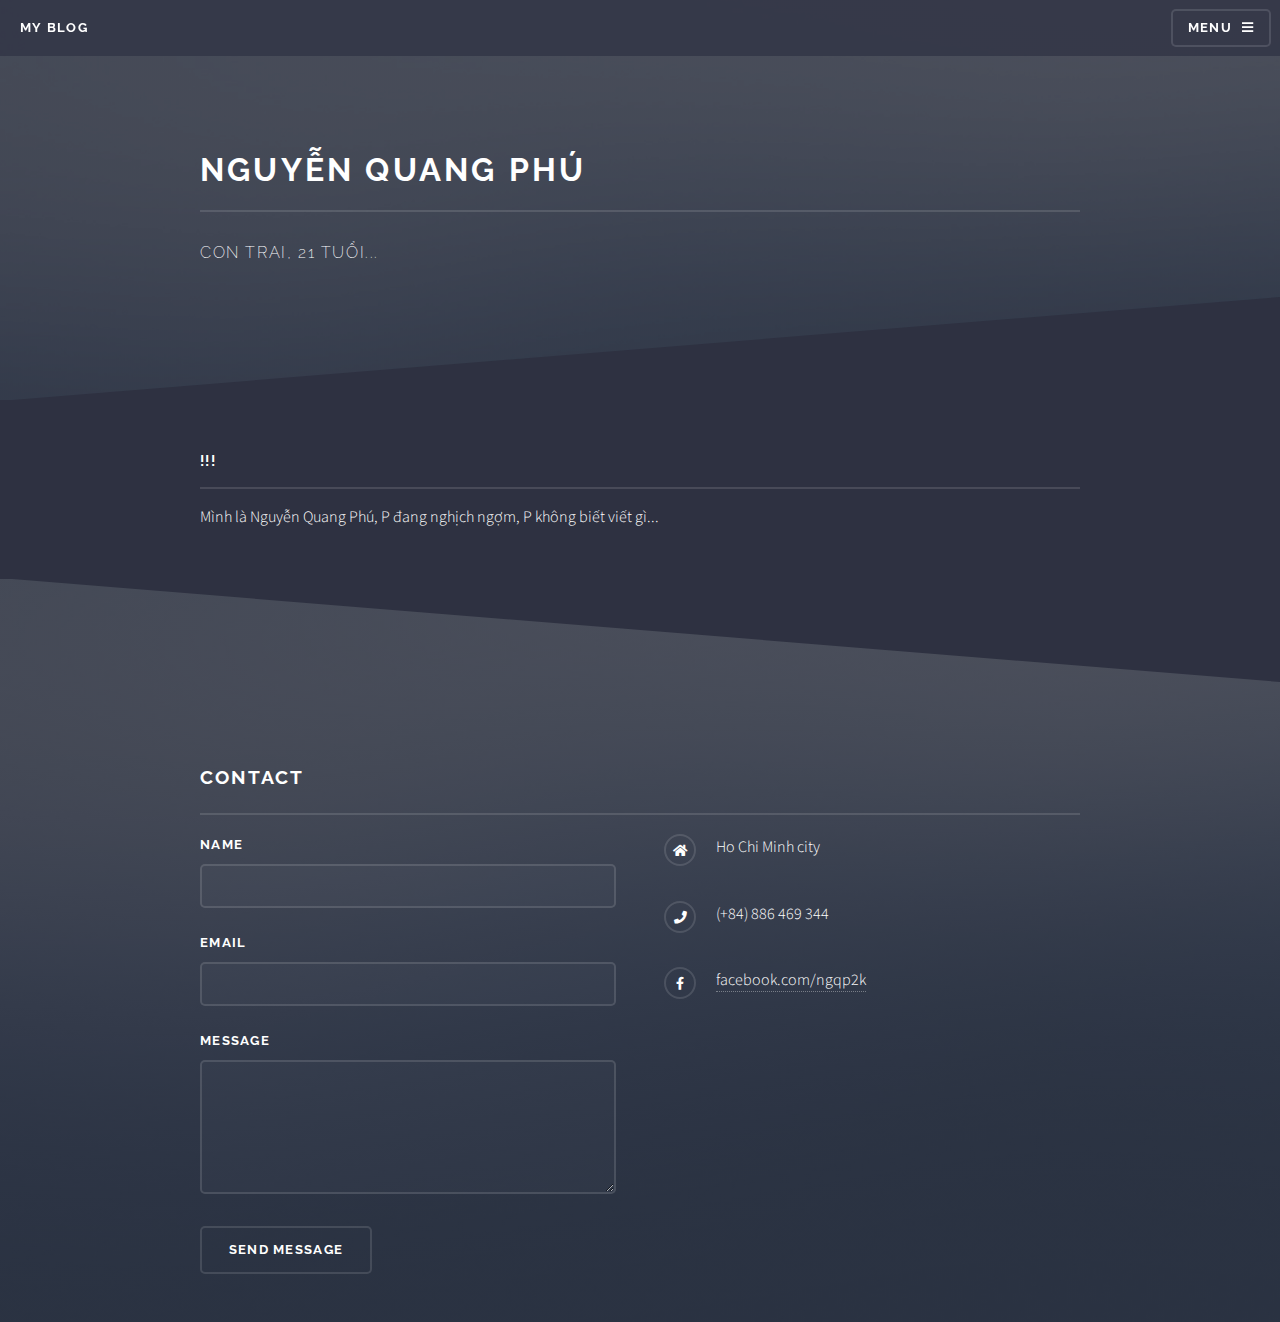
==== about.html @ a1d5896b "update 01" ====
<!DOCTYPE HTML>
<html>
	<head>
		<title>Infomation</title>
		<meta charset="utf-8" />
		<meta name="viewport" content="width=device-width, initial-scale=1, user-scalable=no" />
		<link rel="stylesheet" href="assets/css/main.css" />
		<noscript><link rel="stylesheet" href="assets/css/noscript.css" /></noscript>
	</head>
	<body class="is-preload">

		<!-- Page Wrapper -->
			<div id="page-wrapper">

				<!-- Header -->
					<header id="header">
						<h1><a href="index.html">My Blog</a></h1>
						<nav>
							<a href="#menu">Menu</a>
						</nav>
					</header>

				<!-- Menu -->
					<nav id="menu">
						<div class="inner">
							<h2>Menu</h2>
							<ul class="links">
								<li><a href="index.html">Home</a></li>
								<li><a href="about.html">About Me</a></li>
							</ul>
							<a href="#" class="close">Close</a>
						</div>
					</nav>

				<!-- Wrapper -->
					<section id="wrapper">
						<header>
							<div class="inner">
								<h2>Nguyễn Quang Phú</h2>
								<p>Con trai, 21 tuổi...</p>
							</div>
						</header>

						<!-- Content -->
							<div class="wrapper">
								<div class="inner">

									<h3 class="major">!!!</h3>
									<p>Mình là Nguyễn Quang Phú, P đang nghịch ngợm, P không biết viết gì...</p>

									<!-- <p>Vestibulum ultrices risus velit, sit amet blandit massa auctor sit amet. Sed eu lectus sem. Phasellus in odio at ipsum porttitor mollis id vel diam. Praesent sit amet posuere risus, eu faucibus lectus. Vivamus ex ligula, tempus pulvinar ipsum in, auctor porta quam. Proin nec commodo, vel scelerisque nisi scelerisque. Suspendisse id quam vel tortor tincidunt suscipit. Nullam auctor orci eu dolor consectetur, interdum ullamcorper ante tincidunt. Mauris felis nec felis elementum varius.</p>

									<h3 class="major">Vitae phasellus</h3>
									<p>Cras mattis ante fermentum, malesuada neque vitae, eleifend erat. Phasellus non pulvinar erat. Fusce tincidunt, nisl eget mattis egestas, purus ipsum consequat orci, sit amet lobortis lorem lacus in tellus. Sed ac elementum arcu. Quisque placerat auctor laoreet.</p> -->

									<!-- <section class="features">
										<article>
											<a href="#" class="image"><img src="images/pic04.jpg" alt="" /></a>
											<h3 class="major">Sed feugiat lorem</h3>
											<p>Lorem ipsum dolor sit amet, consectetur adipiscing vehicula id nulla dignissim dapibus ultrices.</p>
											<a href="#" class="special">Learn more</a>
										</article>
										<article>
											<a href="#" class="image"><img src="images/pic05.jpg" alt="" /></a>
											<h3 class="major">Nisl placerat</h3>
											<p>Lorem ipsum dolor sit amet, consectetur adipiscing vehicula id nulla dignissim dapibus ultrices.</p>
											<a href="#" class="special">Learn more</a>
										</article>
									</section> -->

								</div>
							</div>

					</section>

				<!-- Footer -->
					<section id="footer">
						<div class="inner">
							<h2 class="major">Contact</h2>
							<form method="post" action="#">
								<div class="fields">
									<div class="field">
										<label for="name">Name</label>
										<input type="text" name="name" id="name" />
									</div>
									<div class="field">
										<label for="email">Email</label>
										<input type="email" name="email" id="email" />
									</div>
									<div class="field">
										<label for="message">Message</label>
										<textarea name="message" id="message" rows="4"></textarea>
									</div>
								</div>
								<ul class="actions">
									<li><input type="submit" value="Send Message" /></li>
								</ul>
							</form>
							<ul class="contact">
								<li class="icon solid fa-home">
									Ho Chi Minh city<br />
								</li>
								<li class="icon solid fa-phone">(+84) 886 469 344</li>
								<li class="icon brands fa-facebook-f"><a href="https://facebook.com/ngqp2k" target="_blank">facebook.com/ngqp2k</a></li>
							</ul>
						</div>
					</section>

			</div>

		<!-- Scripts -->
			<script src="assets/js/jquery.min.js"></script>
			<script src="assets/js/jquery.scrollex.min.js"></script>
			<script src="assets/js/browser.min.js"></script>
			<script src="assets/js/breakpoints.min.js"></script>
			<script src="assets/js/util.js"></script>
			<script src="assets/js/main.js"></script>

	</body>
</html>
---- assets/css/main.css ----
@import url(fontawesome-all.min.css);
@import url("https://fonts.googleapis.com/css?family=Raleway:200,700|Source+Sans+Pro:300,600,300italic,600italic");

/*
	Solid State by HTML5 UP
	html5up.net | @ajlkn
	Free for personal and commercial use under the CCA 3.0 license (html5up.net/license)
*/

html, body, div, span, applet, object,
iframe, h1, h2, h3, h4, h5, h6, p, blockquote,
pre, a, abbr, acronym, address, big, cite,
code, del, dfn, em, img, ins, kbd, q, s, samp,
small, strike, strong, sub, sup, tt, var, b,
u, i, center, dl, dt, dd, ol, ul, li, fieldset,
form, label, legend, table, caption, tbody,
tfoot, thead, tr, th, td, article, aside,
canvas, details, embed, figure, figcaption,
footer, header, hgroup, menu, nav, output, ruby,
section, summary, time, mark, audio, video {
	margin: 0;
	padding: 0;
	border: 0;
	font-size: 100%;
	font: inherit;
	vertical-align: baseline;}

article, aside, details, figcaption, figure,
footer, header, hgroup, menu, nav, section {
	display: block;}

body {
	line-height: 1;
}

ol, ul {
	list-style: none;
}

blockquote, q {
	quotes: none;
}

	blockquote:before, blockquote:after, q:before, q:after {
		content: '';
		content: none;
	}

table {
	border-collapse: collapse;
	border-spacing: 0;
}

body {
	-webkit-text-size-adjust: none;
}

mark {
	background-color: transparent;
	color: inherit;
}

input::-moz-focus-inner {
	border: 0;
	padding: 0;
}

input, select, textarea {
	-moz-appearance: none;
	-webkit-appearance: none;
	-ms-appearance: none;
	appearance: none;
}

/* Basic */

	@-ms-viewport {
		width: device-width;
	}

	body {
		-ms-overflow-style: scrollbar;
	}

	@media screen and (max-width: 480px) {

		html, body {
			min-width: 320px;
		}

	}

	html {
		box-sizing: border-box;
	}

	*, *:before, *:after {
		box-sizing: inherit;
	}

	body {
		background-color: #2e3141;
		background-image: linear-gradient(to top, rgba(46, 49, 65, 0.8), rgba(46, 49, 65, 0.8)), url("../../images/bg.jpg");
		background-size: auto, cover;
		background-attachment: fixed, fixed;
		background-position: center, center;
	}

		body.is-preload *, body.is-preload *:before, body.is-preload *:after {
			-moz-animation: none !important;
			-webkit-animation: none !important;
			-ms-animation: none !important;
			animation: none !important;
			-moz-transition: none !important;
			-webkit-transition: none !important;
			-ms-transition: none !important;
			transition: none !important;
		}

/* Type */

	body, input, select, textarea {
		color: #ffffff;
		font-family: "Source Sans Pro", Helvetica, sans-serif;
		font-size: 16.5pt;
		font-weight: 300;
		line-height: 1.65;
	}

		@media screen and (max-width: 1680px) {

			body, input, select, textarea {
				font-size: 13pt;
			}

		}

		@media screen and (max-width: 1280px) {

			body, input, select, textarea {
				font-size: 12pt;
			}

		}

		@media screen and (max-width: 980px) {

			body, input, select, textarea {
				font-size: 12pt;
			}

		}

		@media screen and (max-width: 736px) {

			body, input, select, textarea {
				font-size: 12pt;
			}

		}

		@media screen and (max-width: 480px) {

			body, input, select, textarea {
				font-size: 12pt;
			}

		}

	a {
		-moz-transition: color 0.2s ease-in-out, border-bottom-color 0.2s ease-in-out;
		-webkit-transition: color 0.2s ease-in-out, border-bottom-color 0.2s ease-in-out;
		-ms-transition: color 0.2s ease-in-out, border-bottom-color 0.2s ease-in-out;
		transition: color 0.2s ease-in-out, border-bottom-color 0.2s ease-in-out;
		border-bottom: dotted 1px rgba(255, 255, 255, 0.35);
		color: #ffffff;
		text-decoration: none;
	}

		a:hover {
			border-bottom-color: transparent;
			color: #ffffff !important;
		}

		a.special:not(.button) {
			text-decoration: none;
			border-bottom: 0;
			display: block;
			font-family: Raleway, Helvetica, sans-serif;
			font-size: 0.8em;
			font-weight: 700;
			letter-spacing: 0.1em;
			margin: 0 0 2em 0;
			text-transform: uppercase;
		}

			a.special:not(.button):before {
				-moz-osx-font-smoothing: grayscale;
				-webkit-font-smoothing: antialiased;
				display: inline-block;
				font-style: normal;
				font-variant: normal;
				text-rendering: auto;
				line-height: 1;
				text-transform: none !important;
				font-family: 'Font Awesome 5 Free';
				font-weight: 900;
			}

			a.special:not(.button):before {
				-moz-transition: background-color 0.2s ease-in-out;
				-webkit-transition: background-color 0.2s ease-in-out;
				-ms-transition: background-color 0.2s ease-in-out;
				transition: background-color 0.2s ease-in-out;
				border-radius: 100%;
				border: solid 2px rgba(255, 255, 255, 0.125);
				content: '\f105';
				display: inline-block;
				font-size: 1.25em;
				height: 2em;
				line-height: 1.75em;
				margin-right: 0.85em;
				text-align: center;
				text-indent: 0.15em;
				vertical-align: middle;
				width: 2em;
			}

			a.special:not(.button):hover:before {
				background-color: rgba(255, 255, 255, 0.025);
			}

			a.special:not(.button):active:before {
				background-color: rgba(255, 255, 255, 0.075);
			}

	strong, b {
		color: #ffffff;
		font-weight: 600;
	}

	em, i {
		font-style: italic;
	}

	p {
		margin: 0 0 2em 0;
	}

	h1, h2, h3, h4, h5, h6 {
		color: #ffffff;
		font-family: Raleway, Helvetica, sans-serif;
		font-weight: 700;
		letter-spacing: 0.1em;
		margin: 0 0 1em 0;
		text-transform: uppercase;
	}

		h1 a, h2 a, h3 a, h4 a, h5 a, h6 a {
			color: inherit;
			text-decoration: none;
			border-bottom: 0;
		}

		h1 span, h2 span, h3 span, h4 span, h5 span, h6 span {
			font-weight: 200;
		}

		h1.major, h2.major, h3.major, h4.major, h5.major, h6.major {
			padding-bottom: 1em;
			border-bottom: solid 2px rgba(255, 255, 255, 0.125);
		}

	h2 {
		font-size: 1.2em;
	}

	h3 {
		font-size: 0.9em;
	}

	h4 {
		font-size: 0.7em;
	}

	h5 {
		font-size: 0.7em;
	}

	h6 {
		font-size: 0.7em;
	}

	@media screen and (max-width: 736px) {

		h2 {
			font-size: 1em;
		}

		h3 {
			font-size: 0.8em;
		}

	}

	sub {
		font-size: 0.8em;
		position: relative;
		top: 0.5em;
	}

	sup {
		font-size: 0.8em;
		position: relative;
		top: -0.5em;
	}

	blockquote {
		border-left: solid 4px rgba(255, 255, 255, 0.125);
		font-style: italic;
		margin: 0 0 2em 0;
		padding: 0.5em 0 0.5em 2em;
	}

	code {
		background: rgba(255, 255, 255, 0.025);
		border-radius: 5px;
		border: solid 2px rgba(255, 255, 255, 0.125);
		font-family: "Courier New", monospace;
		font-size: 0.9em;
		margin: 0 0.25em;
		padding: 0.25em 0.65em;
	}

	pre {
		-webkit-overflow-scrolling: touch;
		font-family: "Courier New", monospace;
		font-size: 0.9em;
		margin: 0 0 2em 0;
	}

		pre code {
			display: block;
			line-height: 1.75em;
			padding: 1em 1.5em;
			overflow-x: auto;
		}

	hr {
		border: 0;
		border-bottom: solid 2px rgba(255, 255, 255, 0.125);
		margin: 2.5em 0;
	}

		hr.major {
			margin: 4em 0;
		}

	.align-left {
		text-align: left;
	}

	.align-center {
		text-align: center;
	}

	.align-right {
		text-align: right;
	}

/* Row */

	.row {
		display: flex;
		flex-wrap: wrap;
		box-sizing: border-box;
		align-items: stretch;
	}

		.row > * {
			box-sizing: border-box;
		}

		.row.gtr-uniform > * > :last-child {
			margin-bottom: 0;
		}

		.row.aln-left {
			justify-content: flex-start;
		}

		.row.aln-center {
			justify-content: center;
		}

		.row.aln-right {
			justify-content: flex-end;
		}

		.row.aln-top {
			align-items: flex-start;
		}

		.row.aln-middle {
			align-items: center;
		}

		.row.aln-bottom {
			align-items: flex-end;
		}

		.row > .imp {
			order: -1;
		}

		.row > .col-1 {
			width: 8.33333%;
		}

		.row > .off-1 {
			margin-left: 8.33333%;
		}

		.row > .col-2 {
			width: 16.66667%;
		}

		.row > .off-2 {
			margin-left: 16.66667%;
		}

		.row > .col-3 {
			width: 25%;
		}

		.row > .off-3 {
			margin-left: 25%;
		}

		.row > .col-4 {
			width: 33.33333%;
		}

		.row > .off-4 {
			margin-left: 33.33333%;
		}

		.row > .col-5 {
			width: 41.66667%;
		}

		.row > .off-5 {
			margin-left: 41.66667%;
		}

		.row > .col-6 {
			width: 50%;
		}

		.row > .off-6 {
			margin-left: 50%;
		}

		.row > .col-7 {
			width: 58.33333%;
		}

		.row > .off-7 {
			margin-left: 58.33333%;
		}

		.row > .col-8 {
			width: 66.66667%;
		}

		.row > .off-8 {
			margin-left: 66.66667%;
		}

		.row > .col-9 {
			width: 75%;
		}

		.row > .off-9 {
			margin-left: 75%;
		}

		.row > .col-10 {
			width: 83.33333%;
		}

		.row > .off-10 {
			margin-left: 83.33333%;
		}

		.row > .col-11 {
			width: 91.66667%;
		}

		.row > .off-11 {
			margin-left: 91.66667%;
		}

		.row > .col-12 {
			width: 100%;
		}

		.row > .off-12 {
			margin-left: 100%;
		}

		.row.gtr-0 {
			margin-top: 0;
			margin-left: 0em;
		}

			.row.gtr-0 > * {
				padding: 0 0 0 0em;
			}

			.row.gtr-0.gtr-uniform {
				margin-top: 0em;
			}

				.row.gtr-0.gtr-uniform > * {
					padding-top: 0em;
				}

		.row.gtr-25 {
			margin-top: 0;
			margin-left: -0.4375em;
		}

			.row.gtr-25 > * {
				padding: 0 0 0 0.4375em;
			}

			.row.gtr-25.gtr-uniform {
				margin-top: -0.4375em;
			}

				.row.gtr-25.gtr-uniform > * {
					padding-top: 0.4375em;
				}

		.row.gtr-50 {
			margin-top: 0;
			margin-left: -0.875em;
		}

			.row.gtr-50 > * {
				padding: 0 0 0 0.875em;
			}

			.row.gtr-50.gtr-uniform {
				margin-top: -0.875em;
			}

				.row.gtr-50.gtr-uniform > * {
					padding-top: 0.875em;
				}

		.row {
			margin-top: 0;
			margin-left: -1.75em;
		}

			.row > * {
				padding: 0 0 0 1.75em;
			}

			.row.gtr-uniform {
				margin-top: -1.75em;
			}

				.row.gtr-uniform > * {
					padding-top: 1.75em;
				}

		.row.gtr-150 {
			margin-top: 0;
			margin-left: -2.625em;
		}

			.row.gtr-150 > * {
				padding: 0 0 0 2.625em;
			}

			.row.gtr-150.gtr-uniform {
				margin-top: -2.625em;
			}

				.row.gtr-150.gtr-uniform > * {
					padding-top: 2.625em;
				}

		.row.gtr-200 {
			margin-top: 0;
			margin-left: -3.5em;
		}

			.row.gtr-200 > * {
				padding: 0 0 0 3.5em;
			}

			.row.gtr-200.gtr-uniform {
				margin-top: -3.5em;
			}

				.row.gtr-200.gtr-uniform > * {
					padding-top: 3.5em;
				}

		@media screen and (max-width: 1680px) {

			.row {
				display: flex;
				flex-wrap: wrap;
				box-sizing: border-box;
				align-items: stretch;
			}

				.row > * {
					box-sizing: border-box;
				}

				.row.gtr-uniform > * > :last-child {
					margin-bottom: 0;
				}

				.row.aln-left {
					justify-content: flex-start;
				}

				.row.aln-center {
					justify-content: center;
				}

				.row.aln-right {
					justify-content: flex-end;
				}

				.row.aln-top {
					align-items: flex-start;
				}

				.row.aln-middle {
					align-items: center;
				}

				.row.aln-bottom {
					align-items: flex-end;
				}

				.row > .imp-xlarge {
					order: -1;
				}

				.row > .col-1-xlarge {
					width: 8.33333%;
				}

				.row > .off-1-xlarge {
					margin-left: 8.33333%;
				}

				.row > .col-2-xlarge {
					width: 16.66667%;
				}

				.row > .off-2-xlarge {
					margin-left: 16.66667%;
				}

				.row > .col-3-xlarge {
					width: 25%;
				}

				.row > .off-3-xlarge {
					margin-left: 25%;
				}

				.row > .col-4-xlarge {
					width: 33.33333%;
				}

				.row > .off-4-xlarge {
					margin-left: 33.33333%;
				}

				.row > .col-5-xlarge {
					width: 41.66667%;
				}

				.row > .off-5-xlarge {
					margin-left: 41.66667%;
				}

				.row > .col-6-xlarge {
					width: 50%;
				}

				.row > .off-6-xlarge {
					margin-left: 50%;
				}

				.row > .col-7-xlarge {
					width: 58.33333%;
				}

				.row > .off-7-xlarge {
					margin-left: 58.33333%;
				}

				.row > .col-8-xlarge {
					width: 66.66667%;
				}

				.row > .off-8-xlarge {
					margin-left: 66.66667%;
				}

				.row > .col-9-xlarge {
					width: 75%;
				}

				.row > .off-9-xlarge {
					margin-left: 75%;
				}

				.row > .col-10-xlarge {
					width: 83.33333%;
				}

				.row > .off-10-xlarge {
					margin-left: 83.33333%;
				}

				.row > .col-11-xlarge {
					width: 91.66667%;
				}

				.row > .off-11-xlarge {
					margin-left: 91.66667%;
				}

				.row > .col-12-xlarge {
					width: 100%;
				}

				.row > .off-12-xlarge {
					margin-left: 100%;
				}

				.row.gtr-0 {
					margin-top: 0;
					margin-left: 0em;
				}

					.row.gtr-0 > * {
						padding: 0 0 0 0em;
					}

					.row.gtr-0.gtr-uniform {
						margin-top: 0em;
					}

						.row.gtr-0.gtr-uniform > * {
							padding-top: 0em;
						}

				.row.gtr-25 {
					margin-top: 0;
					margin-left: -0.4375em;
				}

					.row.gtr-25 > * {
						padding: 0 0 0 0.4375em;
					}

					.row.gtr-25.gtr-uniform {
						margin-top: -0.4375em;
					}

						.row.gtr-25.gtr-uniform > * {
							padding-top: 0.4375em;
						}

				.row.gtr-50 {
					margin-top: 0;
					margin-left: -0.875em;
				}

					.row.gtr-50 > * {
						padding: 0 0 0 0.875em;
					}

					.row.gtr-50.gtr-uniform {
						margin-top: -0.875em;
					}

						.row.gtr-50.gtr-uniform > * {
							padding-top: 0.875em;
						}

				.row {
					margin-top: 0;
					margin-left: -1.75em;
				}

					.row > * {
						padding: 0 0 0 1.75em;
					}

					.row.gtr-uniform {
						margin-top: -1.75em;
					}

						.row.gtr-uniform > * {
							padding-top: 1.75em;
						}

				.row.gtr-150 {
					margin-top: 0;
					margin-left: -2.625em;
				}

					.row.gtr-150 > * {
						padding: 0 0 0 2.625em;
					}

					.row.gtr-150.gtr-uniform {
						margin-top: -2.625em;
					}

						.row.gtr-150.gtr-uniform > * {
							padding-top: 2.625em;
						}

				.row.gtr-200 {
					margin-top: 0;
					margin-left: -3.5em;
				}

					.row.gtr-200 > * {
						padding: 0 0 0 3.5em;
					}

					.row.gtr-200.gtr-uniform {
						margin-top: -3.5em;
					}

						.row.gtr-200.gtr-uniform > * {
							padding-top: 3.5em;
						}

		}

		@media screen and (max-width: 1280px) {

			.row {
				display: flex;
				flex-wrap: wrap;
				box-sizing: border-box;
				align-items: stretch;
			}

				.row > * {
					box-sizing: border-box;
				}

				.row.gtr-uniform > * > :last-child {
					margin-bottom: 0;
				}

				.row.aln-left {
					justify-content: flex-start;
				}

				.row.aln-center {
					justify-content: center;
				}

				.row.aln-right {
					justify-content: flex-end;
				}

				.row.aln-top {
					align-items: flex-start;
				}

				.row.aln-middle {
					align-items: center;
				}

				.row.aln-bottom {
					align-items: flex-end;
				}

				.row > .imp-large {
					order: -1;
				}

				.row > .col-1-large {
					width: 8.33333%;
				}

				.row > .off-1-large {
					margin-left: 8.33333%;
				}

				.row > .col-2-large {
					width: 16.66667%;
				}

				.row > .off-2-large {
					margin-left: 16.66667%;
				}

				.row > .col-3-large {
					width: 25%;
				}

				.row > .off-3-large {
					margin-left: 25%;
				}

				.row > .col-4-large {
					width: 33.33333%;
				}

				.row > .off-4-large {
					margin-left: 33.33333%;
				}

				.row > .col-5-large {
					width: 41.66667%;
				}

				.row > .off-5-large {
					margin-left: 41.66667%;
				}

				.row > .col-6-large {
					width: 50%;
				}

				.row > .off-6-large {
					margin-left: 50%;
				}

				.row > .col-7-large {
					width: 58.33333%;
				}

				.row > .off-7-large {
					margin-left: 58.33333%;
				}

				.row > .col-8-large {
					width: 66.66667%;
				}

				.row > .off-8-large {
					margin-left: 66.66667%;
				}

				.row > .col-9-large {
					width: 75%;
				}

				.row > .off-9-large {
					margin-left: 75%;
				}

				.row > .col-10-large {
					width: 83.33333%;
				}

				.row > .off-10-large {
					margin-left: 83.33333%;
				}

				.row > .col-11-large {
					width: 91.66667%;
				}

				.row > .off-11-large {
					margin-left: 91.66667%;
				}

				.row > .col-12-large {
					width: 100%;
				}

				.row > .off-12-large {
					margin-left: 100%;
				}

				.row.gtr-0 {
					margin-top: 0;
					margin-left: 0em;
				}

					.row.gtr-0 > * {
						padding: 0 0 0 0em;
					}

					.row.gtr-0.gtr-uniform {
						margin-top: 0em;
					}

						.row.gtr-0.gtr-uniform > * {
							padding-top: 0em;
						}

				.row.gtr-25 {
					margin-top: 0;
					margin-left: -0.4375em;
				}

					.row.gtr-25 > * {
						padding: 0 0 0 0.4375em;
					}

					.row.gtr-25.gtr-uniform {
						margin-top: -0.4375em;
					}

						.row.gtr-25.gtr-uniform > * {
							padding-top: 0.4375em;
						}

				.row.gtr-50 {
					margin-top: 0;
					margin-left: -0.875em;
				}

					.row.gtr-50 > * {
						padding: 0 0 0 0.875em;
					}

					.row.gtr-50.gtr-uniform {
						margin-top: -0.875em;
					}

						.row.gtr-50.gtr-uniform > * {
							padding-top: 0.875em;
						}

				.row {
					margin-top: 0;
					margin-left: -1.75em;
				}

					.row > * {
						padding: 0 0 0 1.75em;
					}

					.row.gtr-uniform {
						margin-top: -1.75em;
					}

						.row.gtr-uniform > * {
							padding-top: 1.75em;
						}

				.row.gtr-150 {
					margin-top: 0;
					margin-left: -2.625em;
				}

					.row.gtr-150 > * {
						padding: 0 0 0 2.625em;
					}

					.row.gtr-150.gtr-uniform {
						margin-top: -2.625em;
					}

						.row.gtr-150.gtr-uniform > * {
							padding-top: 2.625em;
						}

				.row.gtr-200 {
					margin-top: 0;
					margin-left: -3.5em;
				}

					.row.gtr-200 > * {
						padding: 0 0 0 3.5em;
					}

					.row.gtr-200.gtr-uniform {
						margin-top: -3.5em;
					}

						.row.gtr-200.gtr-uniform > * {
							padding-top: 3.5em;
						}

		}

		@media screen and (max-width: 980px) {

			.row {
				display: flex;
				flex-wrap: wrap;
				box-sizing: border-box;
				align-items: stretch;
			}

				.row > * {
					box-sizing: border-box;
				}

				.row.gtr-uniform > * > :last-child {
					margin-bottom: 0;
				}

				.row.aln-left {
					justify-content: flex-start;
				}

				.row.aln-center {
					justify-content: center;
				}

				.row.aln-right {
					justify-content: flex-end;
				}

				.row.aln-top {
					align-items: flex-start;
				}

				.row.aln-middle {
					align-items: center;
				}

				.row.aln-bottom {
					align-items: flex-end;
				}

				.row > .imp-medium {
					order: -1;
				}

				.row > .col-1-medium {
					width: 8.33333%;
				}

				.row > .off-1-medium {
					margin-left: 8.33333%;
				}

				.row > .col-2-medium {
					width: 16.66667%;
				}

				.row > .off-2-medium {
					margin-left: 16.66667%;
				}

				.row > .col-3-medium {
					width: 25%;
				}

				.row > .off-3-medium {
					margin-left: 25%;
				}

				.row > .col-4-medium {
					width: 33.33333%;
				}

				.row > .off-4-medium {
					margin-left: 33.33333%;
				}

				.row > .col-5-medium {
					width: 41.66667%;
				}

				.row > .off-5-medium {
					margin-left: 41.66667%;
				}

				.row > .col-6-medium {
					width: 50%;
				}

				.row > .off-6-medium {
					margin-left: 50%;
				}

				.row > .col-7-medium {
					width: 58.33333%;
				}

				.row > .off-7-medium {
					margin-left: 58.33333%;
				}

				.row > .col-8-medium {
					width: 66.66667%;
				}

				.row > .off-8-medium {
					margin-left: 66.66667%;
				}

				.row > .col-9-medium {
					width: 75%;
				}

				.row > .off-9-medium {
					margin-left: 75%;
				}

				.row > .col-10-medium {
					width: 83.33333%;
				}

				.row > .off-10-medium {
					margin-left: 83.33333%;
				}

				.row > .col-11-medium {
					width: 91.66667%;
				}

				.row > .off-11-medium {
					margin-left: 91.66667%;
				}

				.row > .col-12-medium {
					width: 100%;
				}

				.row > .off-12-medium {
					margin-left: 100%;
				}

				.row.gtr-0 {
					margin-top: 0;
					margin-left: 0em;
				}

					.row.gtr-0 > * {
						padding: 0 0 0 0em;
					}

					.row.gtr-0.gtr-uniform {
						margin-top: 0em;
					}

						.row.gtr-0.gtr-uniform > * {
							padding-top: 0em;
						}

				.row.gtr-25 {
					margin-top: 0;
					margin-left: -0.4375em;
				}

					.row.gtr-25 > * {
						padding: 0 0 0 0.4375em;
					}

					.row.gtr-25.gtr-uniform {
						margin-top: -0.4375em;
					}

						.row.gtr-25.gtr-uniform > * {
							padding-top: 0.4375em;
						}

				.row.gtr-50 {
					margin-top: 0;
					margin-left: -0.875em;
				}

					.row.gtr-50 > * {
						padding: 0 0 0 0.875em;
					}

					.row.gtr-50.gtr-uniform {
						margin-top: -0.875em;
					}

						.row.gtr-50.gtr-uniform > * {
							padding-top: 0.875em;
						}

				.row {
					margin-top: 0;
					margin-left: -1.75em;
				}

					.row > * {
						padding: 0 0 0 1.75em;
					}

					.row.gtr-uniform {
						margin-top: -1.75em;
					}

						.row.gtr-uniform > * {
							padding-top: 1.75em;
						}

				.row.gtr-150 {
					margin-top: 0;
					margin-left: -2.625em;
				}

					.row.gtr-150 > * {
						padding: 0 0 0 2.625em;
					}

					.row.gtr-150.gtr-uniform {
						margin-top: -2.625em;
					}

						.row.gtr-150.gtr-uniform > * {
							padding-top: 2.625em;
						}

				.row.gtr-200 {
					margin-top: 0;
					margin-left: -3.5em;
				}

					.row.gtr-200 > * {
						padding: 0 0 0 3.5em;
					}

					.row.gtr-200.gtr-uniform {
						margin-top: -3.5em;
					}

						.row.gtr-200.gtr-uniform > * {
							padding-top: 3.5em;
						}

		}

		@media screen and (max-width: 736px) {

			.row {
				display: flex;
				flex-wrap: wrap;
				box-sizing: border-box;
				align-items: stretch;
			}

				.row > * {
					box-sizing: border-box;
				}

				.row.gtr-uniform > * > :last-child {
					margin-bottom: 0;
				}

				.row.aln-left {
					justify-content: flex-start;
				}

				.row.aln-center {
					justify-content: center;
				}

				.row.aln-right {
					justify-content: flex-end;
				}

				.row.aln-top {
					align-items: flex-start;
				}

				.row.aln-middle {
					align-items: center;
				}

				.row.aln-bottom {
					align-items: flex-end;
				}

				.row > .imp-small {
					order: -1;
				}

				.row > .col-1-small {
					width: 8.33333%;
				}

				.row > .off-1-small {
					margin-left: 8.33333%;
				}

				.row > .col-2-small {
					width: 16.66667%;
				}

				.row > .off-2-small {
					margin-left: 16.66667%;
				}

				.row > .col-3-small {
					width: 25%;
				}

				.row > .off-3-small {
					margin-left: 25%;
				}

				.row > .col-4-small {
					width: 33.33333%;
				}

				.row > .off-4-small {
					margin-left: 33.33333%;
				}

				.row > .col-5-small {
					width: 41.66667%;
				}

				.row > .off-5-small {
					margin-left: 41.66667%;
				}

				.row > .col-6-small {
					width: 50%;
				}

				.row > .off-6-small {
					margin-left: 50%;
				}

				.row > .col-7-small {
					width: 58.33333%;
				}

				.row > .off-7-small {
					margin-left: 58.33333%;
				}

				.row > .col-8-small {
					width: 66.66667%;
				}

				.row > .off-8-small {
					margin-left: 66.66667%;
				}

				.row > .col-9-small {
					width: 75%;
				}

				.row > .off-9-small {
					margin-left: 75%;
				}

				.row > .col-10-small {
					width: 83.33333%;
				}

				.row > .off-10-small {
					margin-left: 83.33333%;
				}

				.row > .col-11-small {
					width: 91.66667%;
				}

				.row > .off-11-small {
					margin-left: 91.66667%;
				}

				.row > .col-12-small {
					width: 100%;
				}

				.row > .off-12-small {
					margin-left: 100%;
				}

				.row.gtr-0 {
					margin-top: 0;
					margin-left: 0em;
				}

					.row.gtr-0 > * {
						padding: 0 0 0 0em;
					}

					.row.gtr-0.gtr-uniform {
						margin-top: 0em;
					}

						.row.gtr-0.gtr-uniform > * {
							padding-top: 0em;
						}

				.row.gtr-25 {
					margin-top: 0;
					margin-left: -0.3125em;
				}

					.row.gtr-25 > * {
						padding: 0 0 0 0.3125em;
					}

					.row.gtr-25.gtr-uniform {
						margin-top: -0.3125em;
					}

						.row.gtr-25.gtr-uniform > * {
							padding-top: 0.3125em;
						}

				.row.gtr-50 {
					margin-top: 0;
					margin-left: -0.625em;
				}

					.row.gtr-50 > * {
						padding: 0 0 0 0.625em;
					}

					.row.gtr-50.gtr-uniform {
						margin-top: -0.625em;
					}

						.row.gtr-50.gtr-uniform > * {
							padding-top: 0.625em;
						}

				.row {
					margin-top: 0;
					margin-left: -1.25em;
				}

					.row > * {
						padding: 0 0 0 1.25em;
					}

					.row.gtr-uniform {
						margin-top: -1.25em;
					}

						.row.gtr-uniform > * {
							padding-top: 1.25em;
						}

				.row.gtr-150 {
					margin-top: 0;
					margin-left: -1.875em;
				}

					.row.gtr-150 > * {
						padding: 0 0 0 1.875em;
					}

					.row.gtr-150.gtr-uniform {
						margin-top: -1.875em;
					}

						.row.gtr-150.gtr-uniform > * {
							padding-top: 1.875em;
						}

				.row.gtr-200 {
					margin-top: 0;
					margin-left: -2.5em;
				}

					.row.gtr-200 > * {
						padding: 0 0 0 2.5em;
					}

					.row.gtr-200.gtr-uniform {
						margin-top: -2.5em;
					}

						.row.gtr-200.gtr-uniform > * {
							padding-top: 2.5em;
						}

		}

		@media screen and (max-width: 480px) {

			.row {
				display: flex;
				flex-wrap: wrap;
				box-sizing: border-box;
				align-items: stretch;
			}

				.row > * {
					box-sizing: border-box;
				}

				.row.gtr-uniform > * > :last-child {
					margin-bottom: 0;
				}

				.row.aln-left {
					justify-content: flex-start;
				}

				.row.aln-center {
					justify-content: center;
				}

				.row.aln-right {
					justify-content: flex-end;
				}

				.row.aln-top {
					align-items: flex-start;
				}

				.row.aln-middle {
					align-items: center;
				}

				.row.aln-bottom {
					align-items: flex-end;
				}

				.row > .imp-xsmall {
					order: -1;
				}

				.row > .col-1-xsmall {
					width: 8.33333%;
				}

				.row > .off-1-xsmall {
					margin-left: 8.33333%;
				}

				.row > .col-2-xsmall {
					width: 16.66667%;
				}

				.row > .off-2-xsmall {
					margin-left: 16.66667%;
				}

				.row > .col-3-xsmall {
					width: 25%;
				}

				.row > .off-3-xsmall {
					margin-left: 25%;
				}

				.row > .col-4-xsmall {
					width: 33.33333%;
				}

				.row > .off-4-xsmall {
					margin-left: 33.33333%;
				}

				.row > .col-5-xsmall {
					width: 41.66667%;
				}

				.row > .off-5-xsmall {
					margin-left: 41.66667%;
				}

				.row > .col-6-xsmall {
					width: 50%;
				}

				.row > .off-6-xsmall {
					margin-left: 50%;
				}

				.row > .col-7-xsmall {
					width: 58.33333%;
				}

				.row > .off-7-xsmall {
					margin-left: 58.33333%;
				}

				.row > .col-8-xsmall {
					width: 66.66667%;
				}

				.row > .off-8-xsmall {
					margin-left: 66.66667%;
				}

				.row > .col-9-xsmall {
					width: 75%;
				}

				.row > .off-9-xsmall {
					margin-left: 75%;
				}

				.row > .col-10-xsmall {
					width: 83.33333%;
				}

				.row > .off-10-xsmall {
					margin-left: 83.33333%;
				}

				.row > .col-11-xsmall {
					width: 91.66667%;
				}

				.row > .off-11-xsmall {
					margin-left: 91.66667%;
				}

				.row > .col-12-xsmall {
					width: 100%;
				}

				.row > .off-12-xsmall {
					margin-left: 100%;
				}

				.row.gtr-0 {
					margin-top: 0;
					margin-left: 0em;
				}

					.row.gtr-0 > * {
						padding: 0 0 0 0em;
					}

					.row.gtr-0.gtr-uniform {
						margin-top: 0em;
					}

						.row.gtr-0.gtr-uniform > * {
							padding-top: 0em;
						}

				.row.gtr-25 {
					margin-top: 0;
					margin-left: -0.3125em;
				}

					.row.gtr-25 > * {
						padding: 0 0 0 0.3125em;
					}

					.row.gtr-25.gtr-uniform {
						margin-top: -0.3125em;
					}

						.row.gtr-25.gtr-uniform > * {
							padding-top: 0.3125em;
						}

				.row.gtr-50 {
					margin-top: 0;
					margin-left: -0.625em;
				}

					.row.gtr-50 > * {
						padding: 0 0 0 0.625em;
					}

					.row.gtr-50.gtr-uniform {
						margin-top: -0.625em;
					}

						.row.gtr-50.gtr-uniform > * {
							padding-top: 0.625em;
						}

				.row {
					margin-top: 0;
					margin-left: -1.25em;
				}

					.row > * {
						padding: 0 0 0 1.25em;
					}

					.row.gtr-uniform {
						margin-top: -1.25em;
					}

						.row.gtr-uniform > * {
							padding-top: 1.25em;
						}

				.row.gtr-150 {
					margin-top: 0;
					margin-left: -1.875em;
				}

					.row.gtr-150 > * {
						padding: 0 0 0 1.875em;
					}

					.row.gtr-150.gtr-uniform {
						margin-top: -1.875em;
					}

						.row.gtr-150.gtr-uniform > * {
							padding-top: 1.875em;
						}

				.row.gtr-200 {
					margin-top: 0;
					margin-left: -2.5em;
				}

					.row.gtr-200 > * {
						padding: 0 0 0 2.5em;
					}

					.row.gtr-200.gtr-uniform {
						margin-top: -2.5em;
					}

						.row.gtr-200.gtr-uniform > * {
							padding-top: 2.5em;
						}

		}

		@media screen and (max-width: 360px) {

			.row {
				display: flex;
				flex-wrap: wrap;
				box-sizing: border-box;
				align-items: stretch;
			}

				.row > * {
					box-sizing: border-box;
				}

				.row.gtr-uniform > * > :last-child {
					margin-bottom: 0;
				}

				.row.aln-left {
					justify-content: flex-start;
				}

				.row.aln-center {
					justify-content: center;
				}

				.row.aln-right {
					justify-content: flex-end;
				}

				.row.aln-top {
					align-items: flex-start;
				}

				.row.aln-middle {
					align-items: center;
				}

				.row.aln-bottom {
					align-items: flex-end;
				}

				.row > .imp-xxsmall {
					order: -1;
				}

				.row > .col-1-xxsmall {
					width: 8.33333%;
				}

				.row > .off-1-xxsmall {
					margin-left: 8.33333%;
				}

				.row > .col-2-xxsmall {
					width: 16.66667%;
				}

				.row > .off-2-xxsmall {
					margin-left: 16.66667%;
				}

				.row > .col-3-xxsmall {
					width: 25%;
				}

				.row > .off-3-xxsmall {
					margin-left: 25%;
				}

				.row > .col-4-xxsmall {
					width: 33.33333%;
				}

				.row > .off-4-xxsmall {
					margin-left: 33.33333%;
				}

				.row > .col-5-xxsmall {
					width: 41.66667%;
				}

				.row > .off-5-xxsmall {
					margin-left: 41.66667%;
				}

				.row > .col-6-xxsmall {
					width: 50%;
				}

				.row > .off-6-xxsmall {
					margin-left: 50%;
				}

				.row > .col-7-xxsmall {
					width: 58.33333%;
				}

				.row > .off-7-xxsmall {
					margin-left: 58.33333%;
				}

				.row > .col-8-xxsmall {
					width: 66.66667%;
				}

				.row > .off-8-xxsmall {
					margin-left: 66.66667%;
				}

				.row > .col-9-xxsmall {
					width: 75%;
				}

				.row > .off-9-xxsmall {
					margin-left: 75%;
				}

				.row > .col-10-xxsmall {
					width: 83.33333%;
				}

				.row > .off-10-xxsmall {
					margin-left: 83.33333%;
				}

				.row > .col-11-xxsmall {
					width: 91.66667%;
				}

				.row > .off-11-xxsmall {
					margin-left: 91.66667%;
				}

				.row > .col-12-xxsmall {
					width: 100%;
				}

				.row > .off-12-xxsmall {
					margin-left: 100%;
				}

				.row.gtr-0 {
					margin-top: 0;
					margin-left: 0em;
				}

					.row.gtr-0 > * {
						padding: 0 0 0 0em;
					}

					.row.gtr-0.gtr-uniform {
						margin-top: 0em;
					}

						.row.gtr-0.gtr-uniform > * {
							padding-top: 0em;
						}

				.row.gtr-25 {
					margin-top: 0;
					margin-left: -0.3125em;
				}

					.row.gtr-25 > * {
						padding: 0 0 0 0.3125em;
					}

					.row.gtr-25.gtr-uniform {
						margin-top: -0.3125em;
					}

						.row.gtr-25.gtr-uniform > * {
							padding-top: 0.3125em;
						}

				.row.gtr-50 {
					margin-top: 0;
					margin-left: -0.625em;
				}

					.row.gtr-50 > * {
						padding: 0 0 0 0.625em;
					}

					.row.gtr-50.gtr-uniform {
						margin-top: -0.625em;
					}

						.row.gtr-50.gtr-uniform > * {
							padding-top: 0.625em;
						}

				.row {
					margin-top: 0;
					margin-left: -1.25em;
				}

					.row > * {
						padding: 0 0 0 1.25em;
					}

					.row.gtr-uniform {
						margin-top: -1.25em;
					}

						.row.gtr-uniform > * {
							padding-top: 1.25em;
						}

				.row.gtr-150 {
					margin-top: 0;
					margin-left: -1.875em;
				}

					.row.gtr-150 > * {
						padding: 0 0 0 1.875em;
					}

					.row.gtr-150.gtr-uniform {
						margin-top: -1.875em;
					}

						.row.gtr-150.gtr-uniform > * {
							padding-top: 1.875em;
						}

				.row.gtr-200 {
					margin-top: 0;
					margin-left: -2.5em;
				}

					.row.gtr-200 > * {
						padding: 0 0 0 2.5em;
					}

					.row.gtr-200.gtr-uniform {
						margin-top: -2.5em;
					}

						.row.gtr-200.gtr-uniform > * {
							padding-top: 2.5em;
						}

		}

/* Section/Article */

	section.special, article.special {
		text-align: center;
	}

/* Form */

	form {
		margin: 0 0 2em 0;
	}

		form > :last-child {
			margin-bottom: 0;
		}

		form > .fields {
			display: -moz-flex;
			display: -webkit-flex;
			display: -ms-flex;
			display: flex;
			-moz-flex-wrap: wrap;
			-webkit-flex-wrap: wrap;
			-ms-flex-wrap: wrap;
			flex-wrap: wrap;
			width: calc(100% + 3em);
			margin: -1.5em 0 2em -1.5em;
		}

			form > .fields > .field {
				-moz-flex-grow: 0;
				-webkit-flex-grow: 0;
				-ms-flex-grow: 0;
				flex-grow: 0;
				-moz-flex-shrink: 0;
				-webkit-flex-shrink: 0;
				-ms-flex-shrink: 0;
				flex-shrink: 0;
				padding: 1.5em 0 0 1.5em;
				width: calc(100% - 1.5em);
			}

				form > .fields > .field.half {
					width: calc(50% - 0.75em);
				}

				form > .fields > .field.third {
					width: calc(100%/3 - 0.5em);
				}

				form > .fields > .field.quarter {
					width: calc(25% - 0.375em);
				}

		@media screen and (max-width: 480px) {

			form > .fields {
				width: calc(100% + 3em);
				margin: -1.5em 0 2em -1.5em;
			}

				form > .fields > .field {
					padding: 1.5em 0 0 1.5em;
					width: calc(100% - 1.5em);
				}

					form > .fields > .field.half {
						width: calc(100% - 1.5em);
					}

					form > .fields > .field.third {
						width: calc(100% - 1.5em);
					}

					form > .fields > .field.quarter {
						width: calc(100% - 1.5em);
					}

		}

	label {
		color: #ffffff;
		display: block;
		font-family: Raleway, Helvetica, sans-serif;
		font-size: 0.8em;
		font-weight: 700;
		letter-spacing: 0.1em;
		margin: 0 0 0.7em 0;
		text-transform: uppercase;
	}

	input[type="text"],
	input[type="password"],
	input[type="email"],
	input[type="tel"],
	select,
	textarea {
		-moz-appearance: none;
		-webkit-appearance: none;
		-ms-appearance: none;
		appearance: none;
		background: rgba(255, 255, 255, 0.025);
		border-radius: 5px;
		border: none;
		border: solid 2px rgba(255, 255, 255, 0.125);
		color: inherit;
		display: block;
		outline: 0;
		padding: 0 1em;
		text-decoration: none;
		width: 100%;
	}

		input[type="text"]:invalid,
		input[type="password"]:invalid,
		input[type="email"]:invalid,
		input[type="tel"]:invalid,
		select:invalid,
		textarea:invalid {
			box-shadow: none;
		}

		input[type="text"]:focus,
		input[type="password"]:focus,
		input[type="email"]:focus,
		input[type="tel"]:focus,
		select:focus,
		textarea:focus {
			border-color: #5b6ba6;
		}

	select {
		background-image: url("data:image/svg+xml;charset=utf8,%3Csvg xmlns='http://www.w3.org/2000/svg' width='40' height='40' preserveAspectRatio='none' viewBox='0 0 40 40'%3E%3Cpath d='M9.4,12.3l10.4,10.4l10.4-10.4c0.2-0.2,0.5-0.4,0.9-0.4c0.3,0,0.6,0.1,0.9,0.4l3.3,3.3c0.2,0.2,0.4,0.5,0.4,0.9 c0,0.4-0.1,0.6-0.4,0.9L20.7,31.9c-0.2,0.2-0.5,0.4-0.9,0.4c-0.3,0-0.6-0.1-0.9-0.4L4.3,17.3c-0.2-0.2-0.4-0.5-0.4-0.9 c0-0.4,0.1-0.6,0.4-0.9l3.3-3.3c0.2-0.2,0.5-0.4,0.9-0.4S9.1,12.1,9.4,12.3z' fill='rgba(255, 255, 255, 0.125)' /%3E%3C/svg%3E");
		background-size: 1.25rem;
		background-repeat: no-repeat;
		background-position: calc(100% - 1rem) center;
		height: 2.75em;
		padding-right: 2.75em;
		text-overflow: ellipsis;
	}

		select option {
			color: #ffffff;
			background: #2e3141;
		}

		select:focus::-ms-value {
			background-color: transparent;
		}

		select::-ms-expand {
			display: none;
		}

	input[type="text"],
	input[type="password"],
	input[type="email"],
	select {
		height: 2.75em;
	}

	textarea {
		padding: 0.75em 1em;
	}

	input[type="checkbox"],
	input[type="radio"] {
		-moz-appearance: none;
		-webkit-appearance: none;
		-ms-appearance: none;
		appearance: none;
		display: block;
		float: left;
		margin-right: -2em;
		opacity: 0;
		width: 1em;
		z-index: -1;
	}

		input[type="checkbox"] + label,
		input[type="radio"] + label {
			text-decoration: none;
			color: #ffffff;
			cursor: pointer;
			display: inline-block;
			font-size: 1em;
			font-family: "Source Sans Pro", Helvetica, sans-serif;
			text-transform: none;
			letter-spacing: 0;
			font-weight: 300;
			padding-left: 2.4em;
			padding-right: 0.75em;
			position: relative;
		}

			input[type="checkbox"] + label:before,
			input[type="radio"] + label:before {
				-moz-osx-font-smoothing: grayscale;
				-webkit-font-smoothing: antialiased;
				display: inline-block;
				font-style: normal;
				font-variant: normal;
				text-rendering: auto;
				line-height: 1;
				text-transform: none !important;
				font-family: 'Font Awesome 5 Free';
				font-weight: 900;
			}

			input[type="checkbox"] + label:before,
			input[type="radio"] + label:before {
				background: rgba(255, 255, 255, 0.025);
				border-radius: 5px;
				border: solid 2px rgba(255, 255, 255, 0.125);
				content: '';
				display: inline-block;
				font-size: 0.8em;
				height: 2.0625em;
				left: 0;
				line-height: 2.0625em;
				position: absolute;
				text-align: center;
				top: 0;
				width: 2.0625em;
			}

		input[type="checkbox"]:checked + label:before,
		input[type="radio"]:checked + label:before {
			background: #ffffff;
			border-color: #ffffff;
			content: '\f00c';
			color: #2e3141;
		}

		input[type="checkbox"]:focus + label:before,
		input[type="radio"]:focus + label:before {
			border-color: #4c5c96;
		}

	input[type="checkbox"] + label:before {
		border-radius: 5px;
	}

	input[type="radio"] + label:before {
		border-radius: 100%;
	}

	::-webkit-input-placeholder {
		color: rgba(255, 255, 255, 0.35) !important;
		opacity: 1.0;
	}

	:-moz-placeholder {
		color: rgba(255, 255, 255, 0.35) !important;
		opacity: 1.0;
	}

	::-moz-placeholder {
		color: rgba(255, 255, 255, 0.35) !important;
		opacity: 1.0;
	}

	:-ms-input-placeholder {
		color: rgba(255, 255, 255, 0.35) !important;
		opacity: 1.0;
	}

/* Box */

	.box {
		border-radius: 5px;
		border: solid 2px rgba(255, 255, 255, 0.125);
		margin-bottom: 2em;
		padding: 1.5em;
	}

		.box > :last-child,
		.box > :last-child > :last-child,
		.box > :last-child > :last-child > :last-child {
			margin-bottom: 0;
		}

		.box.alt {
			border: 0;
			border-radius: 0;
			padding: 0;
		}

/* Icon */

	.icon {
		text-decoration: none;
		border-bottom: none;
		position: relative;
	}

		.icon:before {
			-moz-osx-font-smoothing: grayscale;
			-webkit-font-smoothing: antialiased;
			display: inline-block;
			font-style: normal;
			font-variant: normal;
			text-rendering: auto;
			line-height: 1;
			text-transform: none !important;
			font-family: 'Font Awesome 5 Free';
			font-weight: 400;
		}

		.icon > .label {
			display: none;
		}

		.icon:before {
			line-height: inherit;
		}

		.icon.solid:before {
			font-weight: 900;
		}

		.icon.brands:before {
			font-family: 'Font Awesome 5 Brands';
		}

/* Image */

	.image {
		border-radius: 5px;
		border: 0;
		display: inline-block;
		position: relative;
	}

		.image img {
			border-radius: 5px;
			display: block;
		}

		.image.left, .image.right {
			max-width: 40%;
		}

			.image.left img, .image.right img {
				width: 100%;
			}

		.image.left {
			float: left;
			padding: 0 1.5em 1em 0;
			top: 0.25em;
		}

		.image.right {
			float: right;
			padding: 0 0 1em 1.5em;
			top: 0.25em;
		}

		.image.fit {
			display: block;
			margin: 0 0 2em 0;
			width: 100%;
		}

			.image.fit img {
				width: 100%;
			}

		.image.main {
			display: block;
			margin: 0 0 3em 0;
			width: 100%;
		}

			.image.main img {
				width: 100%;
			}

/* List */

	ol {
		list-style: decimal;
		margin: 0 0 2em 0;
		padding-left: 1.25em;
	}

		ol li {
			padding-left: 0.25em;
		}

	ul {
		list-style: disc;
		margin: 0 0 2em 0;
		padding-left: 1em;
	}

		ul li {
			padding-left: 0.5em;
		}

		ul.alt {
			list-style: none;
			padding-left: 0;
		}

			ul.alt li {
				border-top: solid 1px rgba(255, 255, 255, 0.125);
				padding: 0.5em 0;
			}

				ul.alt li:first-child {
					border-top: 0;
					padding-top: 0;
				}

	dl {
		margin: 0 0 2em 0;
	}

		dl dt {
			display: block;
			font-weight: 600;
			margin: 0 0 1em 0;
		}

		dl dd {
			margin-left: 2em;
		}

/* Actions */

	ul.actions {
		display: -moz-flex;
		display: -webkit-flex;
		display: -ms-flex;
		display: flex;
		cursor: default;
		list-style: none;
		margin-left: -1em;
		padding-left: 0;
	}

		ul.actions li {
			padding: 0 0 0 1em;
			vertical-align: middle;
		}

		ul.actions.special {
			-moz-justify-content: center;
			-webkit-justify-content: center;
			-ms-justify-content: center;
			justify-content: center;
			width: 100%;
			margin-left: 0;
		}

			ul.actions.special li:first-child {
				padding-left: 0;
			}

		ul.actions.stacked {
			-moz-flex-direction: column;
			-webkit-flex-direction: column;
			-ms-flex-direction: column;
			flex-direction: column;
			margin-left: 0;
		}

			ul.actions.stacked li {
				padding: 1.3em 0 0 0;
			}

				ul.actions.stacked li:first-child {
					padding-top: 0;
				}

		ul.actions.fit {
			width: calc(100% + 1em);
		}

			ul.actions.fit li {
				-moz-flex-grow: 1;
				-webkit-flex-grow: 1;
				-ms-flex-grow: 1;
				flex-grow: 1;
				-moz-flex-shrink: 1;
				-webkit-flex-shrink: 1;
				-ms-flex-shrink: 1;
				flex-shrink: 1;
				width: 100%;
			}

				ul.actions.fit li > * {
					width: 100%;
				}

			ul.actions.fit.stacked {
				width: 100%;
			}

		@media screen and (max-width: 480px) {

			ul.actions:not(.fixed) {
				-moz-flex-direction: column;
				-webkit-flex-direction: column;
				-ms-flex-direction: column;
				flex-direction: column;
				margin-left: 0;
				width: 100% !important;
			}

				ul.actions:not(.fixed) li {
					-moz-flex-grow: 1;
					-webkit-flex-grow: 1;
					-ms-flex-grow: 1;
					flex-grow: 1;
					-moz-flex-shrink: 1;
					-webkit-flex-shrink: 1;
					-ms-flex-shrink: 1;
					flex-shrink: 1;
					padding: 1em 0 0 0;
					text-align: center;
					width: 100%;
				}

					ul.actions:not(.fixed) li > * {
						width: 100%;
					}

					ul.actions:not(.fixed) li:first-child {
						padding-top: 0;
					}

					ul.actions:not(.fixed) li input[type="submit"],
					ul.actions:not(.fixed) li input[type="reset"],
					ul.actions:not(.fixed) li input[type="button"],
					ul.actions:not(.fixed) li button,
					ul.actions:not(.fixed) li .button {
						width: 100%;
					}

						ul.actions:not(.fixed) li input[type="submit"].icon:before,
						ul.actions:not(.fixed) li input[type="reset"].icon:before,
						ul.actions:not(.fixed) li input[type="button"].icon:before,
						ul.actions:not(.fixed) li button.icon:before,
						ul.actions:not(.fixed) li .button.icon:before {
							margin-left: -0.5rem;
						}

		}

/* Icons */

	ul.icons {
		cursor: default;
		list-style: none;
		padding-left: 0;
	}

		ul.icons li {
			display: inline-block;
			padding: 0 1em 0 0;
		}

			ul.icons li:last-child {
				padding-right: 0;
			}

			ul.icons li .icon:before {
				font-size: 1.25em;
			}

/* Contact */

	ul.contact {
		list-style: none;
		padding: 0;
	}

		ul.contact li {
			text-decoration: none;
			margin: 2.5em 0 0 0;
			padding: 0 0 0 3.25em;
			position: relative;
		}

			ul.contact li:before {
				-moz-osx-font-smoothing: grayscale;
				-webkit-font-smoothing: antialiased;
				display: inline-block;
				font-style: normal;
				font-variant: normal;
				text-rendering: auto;
				line-height: 1;
				text-transform: none !important;
				font-family: 'Font Awesome 5 Free';
				font-weight: 400;
			}

			ul.contact li:before {
				border-radius: 100%;
				border: solid 2px rgba(255, 255, 255, 0.125);
				display: inline-block;
				font-size: 0.8em;
				height: 2.5em;
				left: 0;
				line-height: 2.35em;
				position: absolute;
				text-align: center;
				top: 0;
				width: 2.5em;
			}

			ul.contact li:first-child {
				margin-top: 0;
			}

		@media screen and (max-width: 736px) {

			ul.contact li {
				margin: 1.5em 0 0 0;
			}

		}

/* Pagination */

	ul.pagination {
		cursor: default;
		list-style: none;
		padding-left: 0;
	}

		ul.pagination li {
			display: inline-block;
			padding-left: 0;
			vertical-align: middle;
		}

			ul.pagination li > .page {
				-moz-transition: background-color 0.2s ease-in-out, color 0.2s ease-in-out;
				-webkit-transition: background-color 0.2s ease-in-out, color 0.2s ease-in-out;
				-ms-transition: background-color 0.2s ease-in-out, color 0.2s ease-in-out;
				transition: background-color 0.2s ease-in-out, color 0.2s ease-in-out;
				border-bottom: 0;
				border-radius: 5px;
				display: inline-block;
				height: 1.5em;
				line-height: 1.5em;
				margin: 0 0.125em;
				min-width: 1.5em;
				padding: 0 0.5em;
				text-align: center;
			}

				ul.pagination li > .page:hover {
					background-color: rgba(255, 255, 255, 0.025);
				}

				ul.pagination li > .page.active {
					background-color: #4c5c96;
				}

			ul.pagination li:first-child {
				padding-right: 0.75em;
			}

			ul.pagination li:last-child {
				padding-left: 0.75em;
			}

		@media screen and (max-width: 480px) {

			ul.pagination li:nth-child(n+2):nth-last-child(n+2) {
				display: none;
			}

			ul.pagination li .button {
				width: 100%;
			}

			ul.pagination li:first-child {
				width: calc(50% - 2px);
				text-align: left;
				padding-right: 0.325em;
			}

			ul.pagination li:last-child {
				width: calc(50% - 2px);
				text-align: right;
				padding-left: 0.325em;
			}

		}

/* Table */

	.table-wrapper {
		-webkit-overflow-scrolling: touch;
		overflow-x: auto;
	}

	table {
		margin: 0 0 2em 0;
		width: 100%;
	}

		table tbody tr {
			border: solid 1px rgba(255, 255, 255, 0.125);
			border-left: 0;
			border-right: 0;
		}

			table tbody tr:nth-child(2n + 1) {
				background-color: rgba(255, 255, 255, 0.025);
			}

		table td {
			padding: 0.75em 0.75em;
		}

		table th {
			color: #ffffff;
			font-size: 0.9em;
			font-weight: 600;
			padding: 0 0.75em 0.75em 0.75em;
			text-align: left;
		}

		table thead {
			border-bottom: solid 2px rgba(255, 255, 255, 0.125);
		}

		table tfoot {
			border-top: solid 2px rgba(255, 255, 255, 0.125);
		}

		table.alt {
			border-collapse: separate;
		}

			table.alt tbody tr td {
				border: solid 1px rgba(255, 255, 255, 0.125);
				border-left-width: 0;
				border-top-width: 0;
			}

				table.alt tbody tr td:first-child {
					border-left-width: 1px;
				}

			table.alt tbody tr:first-child td {
				border-top-width: 1px;
			}

			table.alt thead {
				border-bottom: 0;
			}

			table.alt tfoot {
				border-top: 0;
			}

/* Button */

	input[type="submit"],
	input[type="reset"],
	input[type="button"],
	button,
	.button {
		-moz-appearance: none;
		-webkit-appearance: none;
		-ms-appearance: none;
		appearance: none;
		-moz-transition: background-color 0.2s ease-in-out;
		-webkit-transition: background-color 0.2s ease-in-out;
		-ms-transition: background-color 0.2s ease-in-out;
		transition: background-color 0.2s ease-in-out;
		background-color: transparent;
		border-radius: 5px;
		border: 0;
		box-shadow: inset 0 0 0 2px rgba(255, 255, 255, 0.125);
		color: #ffffff !important;
		cursor: pointer;
		display: inline-block;
		font-family: Raleway, Helvetica, sans-serif;
		font-size: 0.8em;
		font-weight: 700;
		height: 3.75em;
		letter-spacing: 0.1em;
		line-height: 3.75em;
		padding: 0 2.25em;
		text-align: center;
		text-decoration: none;
		text-transform: uppercase;
		white-space: nowrap;
	}

		input[type="submit"]:hover,
		input[type="reset"]:hover,
		input[type="button"]:hover,
		button:hover,
		.button:hover {
			background-color: rgba(255, 255, 255, 0.025);
		}

		input[type="submit"]:active,
		input[type="reset"]:active,
		input[type="button"]:active,
		button:active,
		.button:active {
			background-color: rgba(255, 255, 255, 0.075);
		}

		input[type="submit"].icon:before,
		input[type="reset"].icon:before,
		input[type="button"].icon:before,
		button.icon:before,
		.button.icon:before {
			margin-right: 0.5em;
			color: rgba(255, 255, 255, 0.35);
		}

		input[type="submit"].primary,
		input[type="reset"].primary,
		input[type="button"].primary,
		button.primary,
		.button.primary {
			background-color: #4c5c96;
			box-shadow: none;
		}

			input[type="submit"].primary:hover,
			input[type="reset"].primary:hover,
			input[type="button"].primary:hover,
			button.primary:hover,
			.button.primary:hover {
				background-color: #53639e;
			}

			input[type="submit"].primary:active,
			input[type="reset"].primary:active,
			input[type="button"].primary:active,
			button.primary:active,
			.button.primary:active {
				background-color: #45558d;
			}

			input[type="submit"].primary.icon:before,
			input[type="reset"].primary.icon:before,
			input[type="button"].primary.icon:before,
			button.primary.icon:before,
			.button.primary.icon:before {
				color: #7985b0;
			}

		input[type="submit"].fit,
		input[type="reset"].fit,
		input[type="button"].fit,
		button.fit,
		.button.fit {
			width: 100%;
		}

		input[type="submit"].small,
		input[type="reset"].small,
		input[type="button"].small,
		button.small,
		.button.small {
			font-size: 0.6em;
		}

		input[type="submit"].large,
		input[type="reset"].large,
		input[type="button"].large,
		button.large,
		.button.large {
			font-size: 1em;
		}

		input[type="submit"].disabled, input[type="submit"]:disabled,
		input[type="reset"].disabled,
		input[type="reset"]:disabled,
		input[type="button"].disabled,
		input[type="button"]:disabled,
		button.disabled,
		button:disabled,
		.button.disabled,
		.button:disabled {
			opacity: 0.25;
		}

		@media screen and (max-width: 480px) {

			input[type="submit"],
			input[type="reset"],
			input[type="button"],
			button,
			.button {
				padding: 0;
			}

		}

/* Features */

	.features {
		display: -moz-flex;
		display: -webkit-flex;
		display: -ms-flex;
		display: flex;
		-moz-flex-wrap: wrap;
		-webkit-flex-wrap: wrap;
		-ms-flex-wrap: wrap;
		flex-wrap: wrap;
		margin: 0 0 2em 0;
	}

		.features article {
			padding: 1.75em 1.75em 0.1em 1.75em ;
			background-color: #353849;
			border-radius: 5px;
			margin: 1.5em 3em 1.5em 0;
			width: calc(50% - 1.5em);
		}

			.features article:nth-child(2n) {
				margin-right: 0;
			}

			.features article .image {
				border-radius: 5px 5px 0 0;
				display: block;
				margin-bottom: 1.75em;
				margin-left: -1.75em;
				margin-top: -1.75em;
				position: relative;
				width: calc(100% + 3.5em);
			}

				.features article .image img {
					border-radius: 5px 5px 0 0;
					width: 100%;
				}

		@media screen and (max-width: 980px) {

			.features article {
				margin: 1em 2em 1em 0;
				width: calc(50% - 1em);
			}

		}

		@media screen and (max-width: 736px) {

			.features article {
				padding: 1.5em 1.5em 0.1em 1.5em ;
				margin: 0.875em 1.75em 0.875em 0;
				width: calc(50% - 0.875em - 1px);
			}

				.features article .image {
					margin-bottom: 1.5em;
					margin-left: -1.5em;
					margin-top: -1.5em;
					width: calc(100% + 3em);
				}

		}

		@media screen and (max-width: 480px) {

			.features {
				display: block;
			}

				.features article {
					width: 100%;
					margin: 0 0 2em 0 !important;
				}

		}

/* Header */

	#header {
		-moz-transition: background-color 0.2s ease-in-out;
		-webkit-transition: background-color 0.2s ease-in-out;
		-ms-transition: background-color 0.2s ease-in-out;
		transition: background-color 0.2s ease-in-out;
		background-color: rgba(53, 56, 73, 0.95);
		height: 3.5em;
		left: 0;
		line-height: 3.5em;
		padding: 0 1.25em;
		position: fixed;
		top: 0;
		width: 100%;
		z-index: 10000;
	}

		#header h1 {
			-moz-transition: opacity 0.2s ease-in-out, visibility 0.2s;
			-webkit-transition: opacity 0.2s ease-in-out, visibility 0.2s;
			-ms-transition: opacity 0.2s ease-in-out, visibility 0.2s;
			transition: opacity 0.2s ease-in-out, visibility 0.2s;
			border-bottom: 0;
			font-size: 0.8em;
			margin-bottom: 0;
			opacity: 1;
			visibility: visible;
		}

			#header h1 a {
				border: 0;
			}

		#header nav {
			font-family: Raleway, Helvetica, sans-serif;
			font-size: 0.8em;
			font-weight: 700;
			height: 3em;
			letter-spacing: 0.1em;
			line-height: 3em;
			position: absolute;
			right: 0.7em;
			text-transform: uppercase;
			top: 0.7em;
		}

			#header nav a {
				border: 0;
				display: inline-block;
				padding: 0 1em;
			}

				#header nav a:before {
					float: right;
					margin-left: 0.75em;
				}

				#header nav a[href="#menu"] {
					text-decoration: none;
					-moz-transition: background-color 0.2s ease-in-out;
					-webkit-transition: background-color 0.2s ease-in-out;
					-ms-transition: background-color 0.2s ease-in-out;
					transition: background-color 0.2s ease-in-out;
					border-radius: 5px;
					box-shadow: inset 0 0 0 2px rgba(255, 255, 255, 0.125);
					padding: 0 1.35em;
				}

					#header nav a[href="#menu"]:before {
						-moz-osx-font-smoothing: grayscale;
						-webkit-font-smoothing: antialiased;
						display: inline-block;
						font-style: normal;
						font-variant: normal;
						text-rendering: auto;
						line-height: 1;
						text-transform: none !important;
						font-family: 'Font Awesome 5 Free';
						font-weight: 900;
					}

					#header nav a[href="#menu"]:before {
						content: '\f0c9';
						line-height: inherit;
					}

					#header nav a[href="#menu"]:hover {
						background-color: rgba(255, 255, 255, 0.025);
					}

					#header nav a[href="#menu"]:active {
						background-color: rgba(255, 255, 255, 0.075);
					}

		#header.alt {
			background-color: transparent;
		}

			#header.alt h1 {
				opacity: 0;
				visibility: hidden;
			}

		@media screen and (max-width: 736px) {

			#header {
				height: 2.75em;
				line-height: 2.75em;
			}

				#header nav {
					top: 0;
					right: 0;
					height: inherit;
					line-height: inherit;
				}

					#header nav a {
						height: inherit;
						line-height: inherit;
					}

						#header nav a[href="#menu"] {
							box-shadow: none;
							padding: 0 1em;
							border-radius: 0;
						}

							#header nav a[href="#menu"]:hover, #header nav a[href="#menu"]:active {
								background-color: inherit;
							}

		}

		@media screen and (max-width: 480px) {

			#header nav a[href="#menu"] {
				width: 4em;
				white-space: nowrap;
				text-indent: 4em;
				position: relative;
			}

				#header nav a[href="#menu"]:before {
					width: inherit;
					position: absolute;
					top: 0;
					left: 0;
					text-indent: 0;
					text-align: right;
					margin-left: 0;
					padding-right: 1.25em;
				}

		}

/* Menu */

	#page-wrapper {
		-moz-transition: -moz-filter 0.25s ease;
		-webkit-transition: -webkit-filter 0.25s ease;
		-ms-transition: -ms-filter 0.25s ease;
		transition: filter 0.25s ease;
	}

	#menu {
		-moz-align-items: center;
		-webkit-align-items: center;
		-ms-align-items: center;
		align-items: center;
		display: -moz-flex;
		display: -webkit-flex;
		display: -ms-flex;
		display: flex;
		-moz-justify-content: center;
		-webkit-justify-content: center;
		-ms-justify-content: center;
		justify-content: center;
		pointer-events: none;
		-moz-transition: opacity 0.35s ease, visibility 0.35s;
		-webkit-transition: opacity 0.35s ease, visibility 0.35s;
		-ms-transition: opacity 0.35s ease, visibility 0.35s;
		transition: opacity 0.35s ease, visibility 0.35s;
		-moz-user-select: none;
		-webkit-user-select: none;
		-ms-user-select: none;
		user-select: none;
		-webkit-tap-highlight-color: rgba(0, 0, 0, 0);
		background: rgba(46, 49, 65, 0.8);
		cursor: default;
		height: 100%;
		left: 0;
		opacity: 0;
		position: fixed;
		text-align: center;
		top: 0;
		visibility: hidden;
		width: 100%;
	}

		#menu .inner {
			padding: 2.5em 1.5em 0.5em 1.5em ;
			-moz-transform: translateY(0.5em);
			-webkit-transform: translateY(0.5em);
			-ms-transform: translateY(0.5em);
			transform: translateY(0.5em);
			-moz-transition: opacity 0.35s ease, -moz-transform 0.35s ease;
			-webkit-transition: opacity 0.35s ease, -webkit-transform 0.35s ease;
			-ms-transition: opacity 0.35s ease, -ms-transform 0.35s ease;
			transition: opacity 0.35s ease, transform 0.35s ease;
			-webkit-overflow-scrolling: touch;
			background: #4c5c96;
			border-radius: 5px;
			display: block;
			max-width: 100%;
			opacity: 0;
			position: relative;
			width: 18em;
		}

		#menu h2 {
			border-bottom: solid 2px rgba(255, 255, 255, 0.125);
			padding-bottom: 1em;
		}

		#menu .close {
			background-image: url("images/close.svg");
			background-position: 75% 25%;
			background-repeat: no-repeat;
			background-size: 2em 2em;
			border: 0;
			content: '';
			display: block;
			height: 4em;
			overflow: hidden;
			position: absolute;
			right: 0;
			text-align: center;
			text-indent: 4em;
			top: 0;
			width: 4em;
		}

		#menu .links {
			list-style: none;
			margin-bottom: 1.5em;
			padding: 0;
		}

			#menu .links li {
				padding: 0;
			}

				#menu .links li a {
					border-radius: 5px;
					border: 0;
					display: block;
					font-family: Raleway, Helvetica, sans-serif;
					font-size: 0.8em;
					font-weight: 200;
					letter-spacing: 0.1em;
					line-height: 1.85em;
					padding: 0.75em 0;
					text-transform: uppercase;
				}

					#menu .links li a:hover {
						background: #45558d;
					}

		@media screen and (max-width: 736px) {

			#menu .inner {
				max-height: 100%;
				overflow-y: auto;
				overflow-x: hidden;
			}

				#menu .inner .close {
					background-size: 1.5em 1.5em;
				}

		}

	body.is-menu-visible #page-wrapper {
		-moz-filter: blur(1.5px);
		-webkit-filter: blur(1.5px);
		-ms-filter: blur(1.5px);
		filter: blur(1.5px);
	}

	body.is-menu-visible #menu {
		pointer-events: auto;
		opacity: 1;
		visibility: visible;
	}

		body.is-menu-visible #menu .inner {
			-moz-transform: translateY(0);
			-webkit-transform: translateY(0);
			-ms-transform: translateY(0);
			transform: translateY(0);
			opacity: 1;
		}

/* Banner */

	#banner {
		padding: 10em 0 4.75em 0 ;
	}

		#banner .inner {
			margin: 0 auto;
			width: 55em;
		}

		#banner .logo {
			-moz-transition: opacity 2s ease, -moz-transform 1s ease;
			-webkit-transition: opacity 2s ease, -webkit-transform 1s ease;
			-ms-transition: opacity 2s ease, -ms-transform 1s ease;
			transition: opacity 2s ease, transform 1s ease;
			-moz-transform: translateY(0);
			-webkit-transform: translateY(0);
			-ms-transform: translateY(0);
			transform: translateY(0);
			opacity: 1;
			margin: 0 0 1.3em 0;
		}

			#banner .logo .icon {
				border-radius: 100%;
				border: solid 2px rgba(255, 255, 255, 0.125);
				cursor: default;
				display: inline-block;
				font-size: 2em;
				height: 2.25em;
				line-height: 2.25em;
				text-align: center;
				width: 2.25em;
			}

		#banner h2 {
			-moz-transition: opacity 0.5s ease, -moz-transform 0.5s ease, -moz-filter 0.25s ease;
			-webkit-transition: opacity 0.5s ease, -webkit-transform 0.5s ease, -webkit-filter 0.25s ease;
			-ms-transition: opacity 0.5s ease, -ms-transform 0.5s ease, -ms-filter 0.25s ease;
			transition: opacity 0.5s ease, transform 0.5s ease, filter 0.25s ease;
			-moz-transform: translateX(0);
			-webkit-transform: translateX(0);
			-ms-transform: translateX(0);
			transform: translateX(0);
			-moz-transition-delay: 0.65s;
			-webkit-transition-delay: 0.65s;
			-ms-transition-delay: 0.65s;
			transition-delay: 0.65s;
			-moz-filter: blur(0);
			-webkit-filter: blur(0);
			-ms-filter: blur(0);
			filter: blur(0);
			opacity: 1;
			border-bottom: solid 2px rgba(255, 255, 255, 0.125);
			font-size: 2.25em;
			margin-bottom: 0.8em;
			padding-bottom: 0.4em;
		}

		#banner p {
			-moz-transition: opacity 0.5s ease, -moz-transform 0.5s ease, -moz-filter 0.25s ease;
			-webkit-transition: opacity 0.5s ease, -webkit-transform 0.5s ease, -webkit-filter 0.25s ease;
			-ms-transition: opacity 0.5s ease, -ms-transform 0.5s ease, -ms-filter 0.25s ease;
			transition: opacity 0.5s ease, transform 0.5s ease, filter 0.25s ease;
			-moz-transform: translateX(0);
			-webkit-transform: translateX(0);
			-ms-transform: translateX(0);
			transform: translateX(0);
			-moz-transition-delay: 0.8s;
			-webkit-transition-delay: 0.8s;
			-ms-transition-delay: 0.8s;
			transition-delay: 0.8s;
			-moz-filter: blur(0);
			-webkit-filter: blur(0);
			-ms-filter: blur(0);
			filter: blur(0);
			opacity: 1;
			font-family: Raleway, Helvetica, sans-serif;
			font-size: 1em;
			font-weight: 200;
			letter-spacing: 0.1em;
			line-height: 2;
			text-transform: uppercase;
		}

		@media screen and (max-width: 1280px) {

			#banner {
				padding: 7em 0 8.25em 0 ;
				background-color: #2e3141;
				background-image: linear-gradient(to top, rgba(46, 49, 65, 0.8), rgba(46, 49, 65, 0.8)), url("../../images/bg.jpg");
				background-size: auto, cover;
				background-position: center, center;
				margin-bottom: -6.5em;
			}

		}

		@media screen and (max-width: 980px) {

			#banner {
				padding: 12em 3em 12.375em 3em ;
				margin-bottom: -4.75em;
			}

				#banner .inner {
					width: 100%;
				}

		}

		@media screen and (max-width: 736px) {

			#banner {
				padding: 5em 2em 4.25em 2em ;
				margin-bottom: -2.5em;
			}

				#banner .logo {
					margin: 0 0 1em 0;
				}

					#banner .logo .icon {
						font-size: 1.5em;
					}

				#banner h2 {
					font-size: 1.5em;
				}

				#banner p {
					font-size: 0.8em;
				}

		}

		body.is-preload #banner .logo {
			-moz-transform: translateY(0.5em);
			-webkit-transform: translateY(0.5em);
			-ms-transform: translateY(0.5em);
			transform: translateY(0.5em);
			opacity: 0;
		}

		body.is-preload #banner h2 {
			opacity: 0;
			-moz-transform: translateX(0.25em);
			-webkit-transform: translateX(0.25em);
			-ms-transform: translateX(0.25em);
			transform: translateX(0.25em);
			-moz-filter: blur(2px);
			-webkit-filter: blur(2px);
			-ms-filter: blur(2px);
			filter: blur(2px);
		}

		body.is-preload #banner p {
			opacity: 0;
			-moz-transform: translateX(0.5em);
			-webkit-transform: translateX(0.5em);
			-ms-transform: translateX(0.5em);
			transform: translateX(0.5em);
			-moz-filter: blur(2px);
			-webkit-filter: blur(2px);
			-ms-filter: blur(2px);
			filter: blur(2px);
		}

/* Wrapper */

	#wrapper > header {
		padding: 11em 0 2.25em 0 ;
	}

		#wrapper > header .inner {
			margin: 0 auto;
			width: 55em;
		}

		#wrapper > header h2 {
			border-bottom: solid 2px rgba(255, 255, 255, 0.125);
			font-size: 2em;
			margin-bottom: 0.8em;
			padding-bottom: 0.4em;
		}

		#wrapper > header p {
			font-family: Raleway, Helvetica, sans-serif;
			font-size: 1em;
			font-weight: 200;
			letter-spacing: 0.1em;
			line-height: 2;
			text-transform: uppercase;
		}

	@media screen and (max-width: 1280px) {

		#wrapper > header {
			padding: 9em 0 6.25em 0 ;
			background-color: #2e3141;
			background-image: linear-gradient(to top, rgba(46, 49, 65, 0.8), rgba(46, 49, 65, 0.8)), url("../../images/bg.jpg");
			background-size: auto, cover;
			background-position: center, 0% 30%;
			margin-bottom: -6.5em;
		}

	}

	@media screen and (max-width: 980px) {

		#wrapper > header {
			padding: 11em 3em 7.375em 3em ;
			background-size: auto, cover;
			background-position: center, 0% 0%;
			margin-bottom: -4.75em;
		}

			#wrapper > header .inner {
				width: 100%;
			}

	}

	@media screen and (max-width: 736px) {

		#wrapper > header {
			padding: 6.5em 2em 3em 2em ;
			background-size: auto, 125%;
			margin-bottom: -2.5em;
		}

			#wrapper > header h2 {
				font-size: 1.25em;
			}

			#wrapper > header p {
				font-size: 0.8em;
			}

	}

	.wrapper {
		background-color: #2e3141;
		margin: 6.5em 0;
		position: relative;
	}

		.wrapper:before, .wrapper:after {
			background-image: url("data:image/svg+xml;charset=utf8,%3Csvg xmlns='http://www.w3.org/2000/svg' width='100' height='100' viewBox='0 0 100 100' preserveAspectRatio='none'%3E%3Cpolygon points='0,100 100,0 100,100' style='fill:%232e3141%3B' /%3E%3C/svg%3E");
		}

		.wrapper:before {
			box-shadow: inset 0 -1px 0 0 #2e3141, 0 1px 0 0 #2e3141;
		}

		.wrapper:after {
			box-shadow: inset 0 -1px 0 0 #2e3141, 0 1px 0 0 #2e3141;
		}

		.wrapper:before, .wrapper:after {
			background-repeat: no-repeat;
			background-size: 100% 100%;
			content: '';
			display: block;
			height: 6.5em;
			position: absolute;
			width: 100%;
		}

		.wrapper:before {
			left: 0;
			top: -6.5em;
		}

		.wrapper:after {
			-moz-transform: scaleY(-1);
			-webkit-transform: scaleY(-1);
			-ms-transform: scaleY(-1);
			transform: scaleY(-1);
			bottom: -6.5em;
			left: 0;
		}

		.wrapper.alt:before {
			-moz-transform: scaleX(-1);
			-webkit-transform: scaleX(-1);
			-ms-transform: scaleX(-1);
			transform: scaleX(-1);
		}

		.wrapper.alt:after {
			-moz-transform: scaleY(-1) scaleX(-1);
			-webkit-transform: scaleY(-1) scaleX(-1);
			-ms-transform: scaleY(-1) scaleX(-1);
			transform: scaleY(-1) scaleX(-1);
		}

		.wrapper .inner {
			padding: 3em 0 1em 0 ;
			margin: 0 auto;
			width: 55em;
		}

		.wrapper.style2 {
			background-color: #353849;
		}

			.wrapper.style2:before, .wrapper.style2:after {
				background-image: url("data:image/svg+xml;charset=utf8,%3Csvg xmlns='http://www.w3.org/2000/svg' width='100' height='100' viewBox='0 0 100 100' preserveAspectRatio='none'%3E%3Cpolygon points='0,100 100,0 100,100' style='fill:%23353849%3B' /%3E%3C/svg%3E");
			}

			.wrapper.style2:before {
				box-shadow: inset 0 -1px 0 0 #353849, 0 1px 0 0 #353849;
			}

			.wrapper.style2:after {
				box-shadow: inset 0 -1px 0 0 #353849, 0 1px 0 0 #353849;
			}

		.wrapper.style3 {
			background-color: #3d4051;
		}

			.wrapper.style3:before, .wrapper.style3:after {
				background-image: url("data:image/svg+xml;charset=utf8,%3Csvg xmlns='http://www.w3.org/2000/svg' width='100' height='100' viewBox='0 0 100 100' preserveAspectRatio='none'%3E%3Cpolygon points='0,100 100,0 100,100' style='fill:%233d4051%3B' /%3E%3C/svg%3E");
			}

			.wrapper.style3:before {
				box-shadow: inset 0 -1px 0 0 #3d4051, 0 1px 0 0 #3d4051;
			}

			.wrapper.style3:after {
				box-shadow: inset 0 -1px 0 0 #3d4051, 0 1px 0 0 #3d4051;
			}

		.wrapper.style4 {
			background-color: #454858;
		}

			.wrapper.style4:before, .wrapper.style4:after {
				background-image: url("data:image/svg+xml;charset=utf8,%3Csvg xmlns='http://www.w3.org/2000/svg' width='100' height='100' viewBox='0 0 100 100' preserveAspectRatio='none'%3E%3Cpolygon points='0,100 100,0 100,100' style='fill:%23454858%3B' /%3E%3C/svg%3E");
			}

			.wrapper.style4:before {
				box-shadow: inset 0 -1px 0 0 #454858, 0 1px 0 0 #454858;
			}

			.wrapper.style4:after {
				box-shadow: inset 0 -1px 0 0 #454858, 0 1px 0 0 #454858;
			}

		.wrapper.style5 {
			background-color: #4d5060;
		}

			.wrapper.style5:before, .wrapper.style5:after {
				background-image: url("data:image/svg+xml;charset=utf8,%3Csvg xmlns='http://www.w3.org/2000/svg' width='100' height='100' viewBox='0 0 100 100' preserveAspectRatio='none'%3E%3Cpolygon points='0,100 100,0 100,100' style='fill:%234d5060%3B' /%3E%3C/svg%3E");
			}

			.wrapper.style5:before {
				box-shadow: inset 0 -1px 0 0 #4d5060, 0 1px 0 0 #4d5060;
			}

			.wrapper.style5:after {
				box-shadow: inset 0 -1px 0 0 #4d5060, 0 1px 0 0 #4d5060;
			}

		.wrapper.style6 {
			background-color: #555867;
		}

			.wrapper.style6:before, .wrapper.style6:after {
				background-image: url("data:image/svg+xml;charset=utf8,%3Csvg xmlns='http://www.w3.org/2000/svg' width='100' height='100' viewBox='0 0 100 100' preserveAspectRatio='none'%3E%3Cpolygon points='0,100 100,0 100,100' style='fill:%23555867%3B' /%3E%3C/svg%3E");
			}

			.wrapper.style6:before {
				box-shadow: inset 0 -1px 0 0 #555867, 0 1px 0 0 #555867;
			}

			.wrapper.style6:after {
				box-shadow: inset 0 -1px 0 0 #555867, 0 1px 0 0 #555867;
			}

		.wrapper.spotlight {
			background-color: #4c5c96;
		}

			.wrapper.spotlight:before, .wrapper.spotlight:after {
				background-image: url("data:image/svg+xml;charset=utf8,%3Csvg xmlns='http://www.w3.org/2000/svg' width='100' height='100' viewBox='0 0 100 100' preserveAspectRatio='none'%3E%3Cpolygon points='0,100 100,0 100,100' style='fill:%234c5c96%3B' /%3E%3C/svg%3E");
			}

			.wrapper.spotlight:before {
				box-shadow: inset 0 -1px 0 0 #4c5c96, 0 1px 0 0 #4c5c96;
			}

			.wrapper.spotlight:after {
				box-shadow: inset 0 -1px 0 0 #4c5c96, 0 1px 0 0 #4c5c96;
			}

			.wrapper.spotlight .inner {
				display: -moz-flex;
				display: -webkit-flex;
				display: -ms-flex;
				display: flex;
				-moz-align-items: center;
				-webkit-align-items: center;
				-ms-align-items: center;
				align-items: center;
				-moz-flex-direction: row;
				-webkit-flex-direction: row;
				-ms-flex-direction: row;
				flex-direction: row;
			}

			.wrapper.spotlight .image {
				border-radius: 100%;
				margin: 0 3em 2em 0;
				width: 22em;
				overflow: hidden;
				-ms-flex: 1;
			}

				.wrapper.spotlight .image img {
					border-radius: 100%;
					width: 100%;
				}

			.wrapper.spotlight .content {
				width: 100%;
				-ms-flex: 2;
			}

			.wrapper.spotlight:nth-child(2n - 1) .inner {
				-moz-flex-direction: row-reverse;
				-webkit-flex-direction: row-reverse;
				-ms-flex-direction: row-reverse;
				flex-direction: row-reverse;
				text-align: right;
			}

			.wrapper.spotlight:nth-child(2n - 1) .image {
				margin: 0 0 2em 3em;
			}

			.wrapper.spotlight.style2 {
				background-color: #45558d;
			}

				.wrapper.spotlight.style2:before, .wrapper.spotlight.style2:after {
					background-image: url("data:image/svg+xml;charset=utf8,%3Csvg xmlns='http://www.w3.org/2000/svg' width='100' height='100' viewBox='0 0 100 100' preserveAspectRatio='none'%3E%3Cpolygon points='0,100 100,0 100,100' style='fill:%2345558d%3B' /%3E%3C/svg%3E");
				}

				.wrapper.spotlight.style2:before {
					box-shadow: inset 0 -1px 0 0 #45558d, 0 1px 0 0 #45558d;
				}

				.wrapper.spotlight.style2:after {
					box-shadow: inset 0 -1px 0 0 #45558d, 0 1px 0 0 #45558d;
				}

			.wrapper.spotlight.style3 {
				background-color: #3f4e85;
			}

				.wrapper.spotlight.style3:before, .wrapper.spotlight.style3:after {
					background-image: url("data:image/svg+xml;charset=utf8,%3Csvg xmlns='http://www.w3.org/2000/svg' width='100' height='100' viewBox='0 0 100 100' preserveAspectRatio='none'%3E%3Cpolygon points='0,100 100,0 100,100' style='fill:%233f4e85%3B' /%3E%3C/svg%3E");
				}

				.wrapper.spotlight.style3:before {
					box-shadow: inset 0 -1px 0 0 #3f4e85, 0 1px 0 0 #3f4e85;
				}

				.wrapper.spotlight.style3:after {
					box-shadow: inset 0 -1px 0 0 #3f4e85, 0 1px 0 0 #3f4e85;
				}

			.wrapper.spotlight.style4 {
				background-color: #39477c;
			}

				.wrapper.spotlight.style4:before, .wrapper.spotlight.style4:after {
					background-image: url("data:image/svg+xml;charset=utf8,%3Csvg xmlns='http://www.w3.org/2000/svg' width='100' height='100' viewBox='0 0 100 100' preserveAspectRatio='none'%3E%3Cpolygon points='0,100 100,0 100,100' style='fill:%2339477c%3B' /%3E%3C/svg%3E");
				}

				.wrapper.spotlight.style4:before {
					box-shadow: inset 0 -1px 0 0 #39477c, 0 1px 0 0 #39477c;
				}

				.wrapper.spotlight.style4:after {
					box-shadow: inset 0 -1px 0 0 #39477c, 0 1px 0 0 #39477c;
				}

			.wrapper.spotlight.style5 {
				background-color: #324072;
			}

				.wrapper.spotlight.style5:before, .wrapper.spotlight.style5:after {
					background-image: url("data:image/svg+xml;charset=utf8,%3Csvg xmlns='http://www.w3.org/2000/svg' width='100' height='100' viewBox='0 0 100 100' preserveAspectRatio='none'%3E%3Cpolygon points='0,100 100,0 100,100' style='fill:%23324072%3B' /%3E%3C/svg%3E");
				}

				.wrapper.spotlight.style5:before {
					box-shadow: inset 0 -1px 0 0 #324072, 0 1px 0 0 #324072;
				}

				.wrapper.spotlight.style5:after {
					box-shadow: inset 0 -1px 0 0 #324072, 0 1px 0 0 #324072;
				}

			.wrapper.spotlight.style6 {
				background-color: #2d3a69;
			}

				.wrapper.spotlight.style6:before, .wrapper.spotlight.style6:after {
					background-image: url("data:image/svg+xml;charset=utf8,%3Csvg xmlns='http://www.w3.org/2000/svg' width='100' height='100' viewBox='0 0 100 100' preserveAspectRatio='none'%3E%3Cpolygon points='0,100 100,0 100,100' style='fill:%232d3a69%3B' /%3E%3C/svg%3E");
				}

				.wrapper.spotlight.style6:before {
					box-shadow: inset 0 -1px 0 0 #2d3a69, 0 1px 0 0 #2d3a69;
				}

				.wrapper.spotlight.style6:after {
					box-shadow: inset 0 -1px 0 0 #2d3a69, 0 1px 0 0 #2d3a69;
				}

		@media screen and (max-width: 980px) {

			.wrapper {
				margin: 4.75em 0;
			}

				.wrapper:before, .wrapper:after {
					height: 4.75em;
				}

				.wrapper:before {
					top: -4.75em;
				}

				.wrapper:after {
					bottom: -4.75em;
					left: 0;
				}

				.wrapper .inner {
					padding: 3em 3em 1em 3em ;
					width: 100%;
				}

				.wrapper.spotlight .image {
					margin: 0 2em 2em 0;
					width: 32em;
				}

				.wrapper.spotlight:nth-child(2n - 1) .image {
					margin: 0 0 2em 2em;
				}

		}

		@media screen and (max-width: 736px) {

			.wrapper {
				margin: 2.5em 0;
			}

				.wrapper:before, .wrapper:after {
					height: 2.5em;
				}

				.wrapper:before {
					top: -2.5em;
				}

				.wrapper:after {
					bottom: -2.5em;
					left: 0;
				}

				.wrapper .inner {
					padding: 2em 2em 0.1em 2em ;
				}

				.wrapper.spotlight .inner {
					-moz-align-items: -moz-flex-start;
					-webkit-align-items: -webkit-flex-start;
					-ms-align-items: -ms-flex-start;
					align-items: flex-start;
				}

				.wrapper.spotlight .image {
					width: 19em;
					margin: 0 1.75em 2em 0;
				}

				.wrapper.spotlight:nth-child(2n - 1) .image {
					margin: 0 0 2em 1.75em;
				}

		}

		@media screen and (max-width: 480px) {

			.wrapper.spotlight .inner {
				display: block;
			}

			.wrapper.spotlight .image {
				margin: 0 0 1em 0 !important;
				max-width: 85%;
				width: 12em;
			}

		}

		@media screen and (max-width: 360px) {

			.wrapper .inner {
				padding: 2em 1.5em 0.1em 1.5em ;
			}

		}

/* Footer */

	#footer .inner {
		padding: 5em 0 3em 0 ;
		display: -moz-flex;
		display: -webkit-flex;
		display: -ms-flex;
		display: flex;
		-moz-flex-direction: row;
		-webkit-flex-direction: row;
		-ms-flex-direction: row;
		flex-direction: row;
		-moz-flex-wrap: wrap;
		-webkit-flex-wrap: wrap;
		-ms-flex-wrap: wrap;
		flex-wrap: wrap;
		margin: 0 auto;
		width: 55em;
	}

		#footer .inner > * {
			width: 100%;
		}

		#footer .inner form {
			margin: 0 3em 0 0;
			width: calc(50% - 1.5em);
		}

		#footer .inner .contact {
			width: calc(50% - 1.5em);
		}

		#footer .inner .copyright {
			border-top: solid 2px rgba(255, 255, 255, 0.125);
			list-style: none;
			margin: 4em 0 2em 0;
			padding: 2em 0 0 0;
			width: 100%;
		}

			#footer .inner .copyright li {
				border-left: solid 2px rgba(255, 255, 255, 0.125);
				color: rgba(255, 255, 255, 0.35);
				display: inline-block;
				font-size: 0.9em;
				line-height: 1;
				margin-left: 1em;
				padding: 0;
				padding-left: 1em;
			}

				#footer .inner .copyright li:first-child {
					border-left: 0;
					margin-left: 0;
					padding-left: 0;
				}

				#footer .inner .copyright li a {
					color: inherit;
				}

	@media screen and (max-width: 1280px) {

		#footer {
			background-color: #2e3141;
			background-image: linear-gradient(to top, rgba(46, 49, 65, 0.8), rgba(46, 49, 65, 0.8)), url("../../images/bg.jpg");
			background-size: auto, cover;
			background-position: center, center;
			margin-top: -6.5em;
			padding-top: 6.5em;
		}

	}

	@media screen and (max-width: 980px) {

		#footer {
			margin-top: -4.75em;
			padding-top: 4.75em;
		}

			#footer .inner {
				padding: 3em 3em 1em 3em ;
				display: block;
				width: 100%;
			}

				#footer .inner form {
					width: 100%;
					margin: 0 0 4em 0;
				}

				#footer .inner .contact {
					width: 100%;
					margin: 0 0 4em 0;
				}

				#footer .inner .copyright {
					margin: 4em 0 2em 0;
				}

	}

	@media screen and (max-width: 736px) {

		#footer {
			margin-top: -2.5em;
			padding-top: 2.5em;
		}

			#footer .inner {
				padding: 2em 2em 0.1em 2em ;
			}

				#footer .inner form {
					margin: 0 0 3em 0;
				}

				#footer .inner .contact {
					margin: 0 0 3em 0;
				}

	}

	@media screen and (max-width: 480px) {

		#footer .inner .copyright li {
			border-left: 0;
			display: block;
			margin: 1em 0 0 0;
			padding-left: 0;
		}

			#footer .inner .copyright li:first-child {
				margin-top: 0;
			}

	}

	@media screen and (max-width: 360px) {

		#footer .inner {
			padding: 2em 1.5em 0.1em 1.5em ;
		}

	}
---- assets/css/noscript.css ----
/*
	Solid State by HTML5 UP
	html5up.net | @ajlkn
	Free for personal and commercial use under the CCA 3.0 license (html5up.net/license)
*/

/* Banner */

	body.is-preload #banner .logo {
		-moz-transform: none;
		-webkit-transform: none;
		-ms-transform: none;
		transform: none;
		opacity: 1;
	}

	body.is-preload #banner h2 {
		opacity: 1;
		-moz-transform: none;
		-webkit-transform: none;
		-ms-transform: none;
		transform: none;
		-moz-filter: none;
		-webkit-filter: none;
		-ms-filter: none;
		filter: none;
	}

	body.is-preload #banner p {
		opacity: 01;
		-moz-transform: none;
		-webkit-transform: none;
		-ms-transform: none;
		transform: none;
		-moz-filter: none;
		-webkit-filter: none;
		-ms-filter: none;
		filter: none;
	}
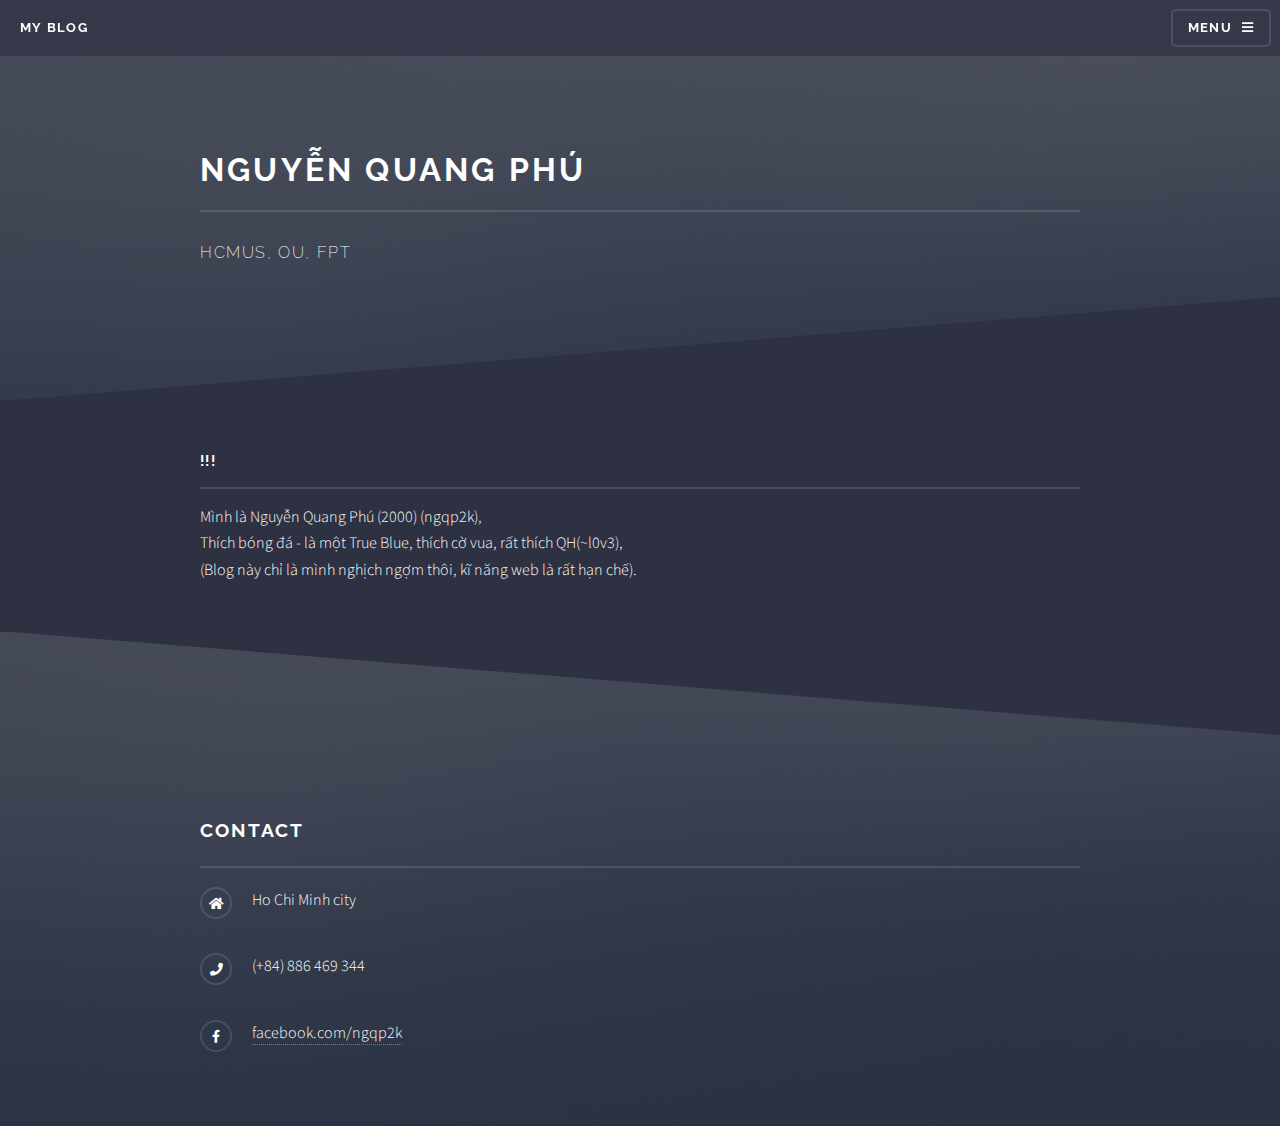
==== commit d2055123: "2nd update" ====
--- a/about.html
+++ b/about.html
@@ -37,7 +37,7 @@
 						<header>
 							<div class="inner">
 								<h2>Nguyễn Quang Phú</h2>
-								<p>Con trai, 21 tuổi...</p>
+								<p>HCMUS, OU, FPT</p>
 							</div>
 						</header>
 
@@ -46,7 +46,9 @@
 								<div class="inner">
 
 									<h3 class="major">!!!</h3>
-									<p>Mình là Nguyễn Quang Phú, P đang nghịch ngợm, P không biết viết gì...</p>
+									<p>Mình là Nguyễn Quang Phú (2000) (ngqp2k),<br>
+										Thích bóng đá - là một True Blue, thích cờ vua, rất thích QH(~l0v3),<br>
+									(Blog này chỉ là mình nghịch ngợm thôi, kĩ năng web là rất hạn chế).</p>
 
 									<!-- <p>Vestibulum ultrices risus velit, sit amet blandit massa auctor sit amet. Sed eu lectus sem. Phasellus in odio at ipsum porttitor mollis id vel diam. Praesent sit amet posuere risus, eu faucibus lectus. Vivamus ex ligula, tempus pulvinar ipsum in, auctor porta quam. Proin nec commodo, vel scelerisque nisi scelerisque. Suspendisse id quam vel tortor tincidunt suscipit. Nullam auctor orci eu dolor consectetur, interdum ullamcorper ante tincidunt. Mauris felis nec felis elementum varius.</p>
 
@@ -74,47 +76,28 @@
 					</section>
 
 				<!-- Footer -->
-					<section id="footer">
-						<div class="inner">
-							<h2 class="major">Contact</h2>
-							<form method="post" action="#">
-								<div class="fields">
-									<div class="field">
-										<label for="name">Name</label>
-										<input type="text" name="name" id="name" />
-									</div>
-									<div class="field">
-										<label for="email">Email</label>
-										<input type="email" name="email" id="email" />
-									</div>
-									<div class="field">
-										<label for="message">Message</label>
-										<textarea name="message" id="message" rows="4"></textarea>
-									</div>
-								</div>
-								<ul class="actions">
-									<li><input type="submit" value="Send Message" /></li>
-								</ul>
-							</form>
-							<ul class="contact">
-								<li class="icon solid fa-home">
-									Ho Chi Minh city<br />
-								</li>
-								<li class="icon solid fa-phone">(+84) 886 469 344</li>
-								<li class="icon brands fa-facebook-f"><a href="https://facebook.com/ngqp2k" target="_blank">facebook.com/ngqp2k</a></li>
-							</ul>
-						</div>
-					</section>
+				<section id="footer">
+					<div class="inner">
+						<h2 class="major">Contact</h2>
+						<ul class="contact">
+							<li class="icon solid fa-home">
+								Ho Chi Minh city<br />
+							</li>
+							<li class="icon solid fa-phone">(+84) 886 469 344</li>
+							<li class="icon brands fa-facebook-f"><a href="https://facebook.com/ngqp2k" target="_blank">facebook.com/ngqp2k</a></li>
+						</ul>
+					</div>
+				</section>
 
-			</div>
+		</div>
 
-		<!-- Scripts -->
-			<script src="assets/js/jquery.min.js"></script>
-			<script src="assets/js/jquery.scrollex.min.js"></script>
-			<script src="assets/js/browser.min.js"></script>
-			<script src="assets/js/breakpoints.min.js"></script>
-			<script src="assets/js/util.js"></script>
-			<script src="assets/js/main.js"></script>
+	<!-- Scripts -->
+		<script src="assets/js/jquery.min.js"></script>
+		<script src="assets/js/jquery.scrollex.min.js"></script>
+		<script src="assets/js/browser.min.js"></script>
+		<script src="assets/js/breakpoints.min.js"></script>
+		<script src="assets/js/util.js"></script>
+		<script src="assets/js/main.js"></script>
 
-	</body>
+</body>
 </html>--- a/assets/css/main.css
+++ b/assets/css/main.css
@@ -1,10 +1,10 @@
 @import url(fontawesome-all.min.css);
 @import url("https://fonts.googleapis.com/css?family=Raleway:200,700|Source+Sans+Pro:300,600,300italic,600italic");
 
-/*
-	Solid State by HTML5 UP
-	html5up.net | @ajlkn
-	Free for personal and commercial use under the CCA 3.0 license (html5up.net/license)
+/*
+	Solid State by HTML5 UP
+	html5up.net | @ajlkn
+	Free for personal and commercial use under the CCA 3.0 license (html5up.net/license)
 */
 
 html, body, div, span, applet, object,
@@ -101,11 +101,11 @@
 	body {
 		background-color: #2e3141;
 		background-image: linear-gradient(to top, rgba(46, 49, 65, 0.8), rgba(46, 49, 65, 0.8)), url("../../images/bg.jpg");
-		background-size: auto,+		background-size: auto,
  cover;
-		background-attachment: fixed,+		background-attachment: fixed,
  fixed;
-		background-position: center,+		background-position: center,
  center;
 	}
 
@@ -3467,9 +3467,9 @@
 				padding: 7em 0 8.25em 0 ;
 				background-color: #2e3141;
 				background-image: linear-gradient(to top, rgba(46, 49, 65, 0.8), rgba(46, 49, 65, 0.8)), url("../../images/bg.jpg");
-				background-size: auto,+				background-size: auto,
  cover;
-				background-position: center,+				background-position: center,
  center;
 				margin-bottom: -6.5em;
 			}
@@ -3579,9 +3579,9 @@
 			padding: 9em 0 6.25em 0 ;
 			background-color: #2e3141;
 			background-image: linear-gradient(to top, rgba(46, 49, 65, 0.8), rgba(46, 49, 65, 0.8)), url("../../images/bg.jpg");
-			background-size: auto,+			background-size: auto,
  cover;
-			background-position: center,+			background-position: center,
  0% 30%;
 			margin-bottom: -6.5em;
 		}
@@ -3592,9 +3592,9 @@
 
 		#wrapper > header {
 			padding: 11em 3em 7.375em 3em ;
-			background-size: auto,+			background-size: auto,
  cover;
-			background-position: center,+			background-position: center,
  0% 0%;
 			margin-bottom: -4.75em;
 		}
@@ -3609,7 +3609,7 @@
 
 		#wrapper > header {
 			padding: 6.5em 2em 3em 2em ;
-			background-size: auto,+			background-size: auto,
  125%;
 			margin-bottom: -2.5em;
 		}
@@ -4072,9 +4072,9 @@
 		#footer {
 			background-color: #2e3141;
 			background-image: linear-gradient(to top, rgba(46, 49, 65, 0.8), rgba(46, 49, 65, 0.8)), url("../../images/bg.jpg");
-			background-size: auto,+			background-size: auto,
  cover;
-			background-position: center,+			background-position: center,
  center;
 			margin-top: -6.5em;
 			padding-top: 6.5em;
--- a/assets/css/noscript.css
+++ b/assets/css/noscript.css
@@ -1,21 +1,13 @@
-/*
-	Solid State by HTML5 UP
-	html5up.net | @ajlkn
-	Free for personal and commercial use under the CCA 3.0 license (html5up.net/license)
-*/
-
-/* Banner */
-
 	body.is-preload #banner .logo {
 		-moz-transform: none;
 		-webkit-transform: none;
 		-ms-transform: none;
 		transform: none;
-		opacity: 1;
+		opacity: 01;
 	}
 
 	body.is-preload #banner h2 {
-		opacity: 1;
+		opacity: 01;
 		-moz-transform: none;
 		-webkit-transform: none;
 		-ms-transform: none;
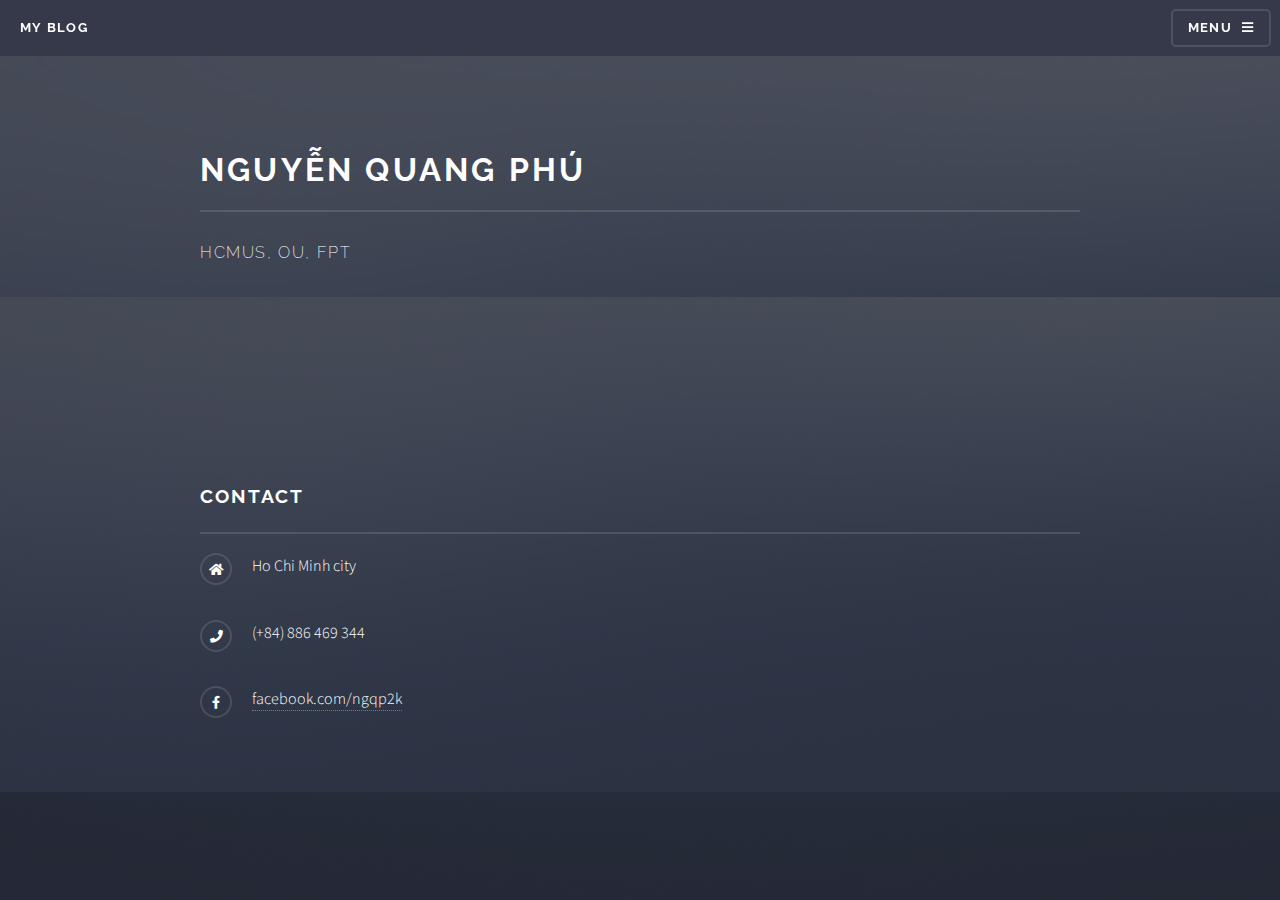
==== commit f6bb1d91: "update 25/06/21" ====
--- a/about.html
+++ b/about.html
@@ -42,13 +42,13 @@
 						</header>
 
 						<!-- Content -->
-							<div class="wrapper">
+							<!-- <div class="wrapper">
 								<div class="inner">
 
 									<h3 class="major">!!!</h3>
 									<p>Mình là Nguyễn Quang Phú (2000) (ngqp2k),<br>
 										Thích bóng đá - là một True Blue, thích cờ vua, rất thích QH(~l0v3),<br>
-									(Blog này chỉ là mình nghịch ngợm thôi, kĩ năng web là rất hạn chế).</p>
+									(Blog này chỉ là mình nghịch ngợm thôi, kĩ năng web là rất hạn chế).</p> -->
 
 									<!-- <p>Vestibulum ultrices risus velit, sit amet blandit massa auctor sit amet. Sed eu lectus sem. Phasellus in odio at ipsum porttitor mollis id vel diam. Praesent sit amet posuere risus, eu faucibus lectus. Vivamus ex ligula, tempus pulvinar ipsum in, auctor porta quam. Proin nec commodo, vel scelerisque nisi scelerisque. Suspendisse id quam vel tortor tincidunt suscipit. Nullam auctor orci eu dolor consectetur, interdum ullamcorper ante tincidunt. Mauris felis nec felis elementum varius.</p>
 
@@ -70,10 +70,10 @@
 										</article>
 									</section> -->
 
-								</div>
+								<!-- </div>
 							</div>
 
-					</section>
+					</section> -->
 
 				<!-- Footer -->
 				<section id="footer">
--- a/assets/css/main.css
+++ b/assets/css/main.css
@@ -1,11 +1,5 @@
 @import url(fontawesome-all.min.css);
 @import url("https://fonts.googleapis.com/css?family=Raleway:200,700|Source+Sans+Pro:300,600,300italic,600italic");
-
-/*
-	Solid State by HTML5 UP
-	html5up.net | @ajlkn
-	Free for personal and commercial use under the CCA 3.0 license (html5up.net/license)
-*/
 
 html, body, div, span, applet, object,
 iframe, h1, h2, h3, h4, h5, h6, p, blockquote,
@@ -99,8 +93,8 @@
 	}
 
 	body {
-		background-color: #2e3141;
-		background-image: linear-gradient(to top, rgba(46, 49, 65, 0.8), rgba(46, 49, 65, 0.8)), url("../../images/bg.jpg");
+		background-color: #2b295c;
+		background-image: linear-gradient(to top, rgba(46, 49, 65, 0.8), rgba(46, 49, 65, 0.8)), url("../../images/bg05.jpg");
 		background-size: auto,
  cover;
 		background-attachment: fixed,
@@ -2380,7 +2374,7 @@
 		position: relative;
 	}
 
-		.icon:before {
+		 .icon:before {
 			-moz-osx-font-smoothing: grayscale;
 			-webkit-font-smoothing: antialiased;
 			display: inline-block;
@@ -2407,7 +2401,7 @@
 
 		.icon.brands:before {
 			font-family: 'Font Awesome 5 Brands';
-		}
+		} */
 
 /* Image */
 
@@ -3378,7 +3372,7 @@
 /* Banner */
 
 	#banner {
-		padding: 10em 0 4.75em 0 ;
+		padding: 12em 0 4.75em 0 ;
 	}
 
 		#banner .inner {
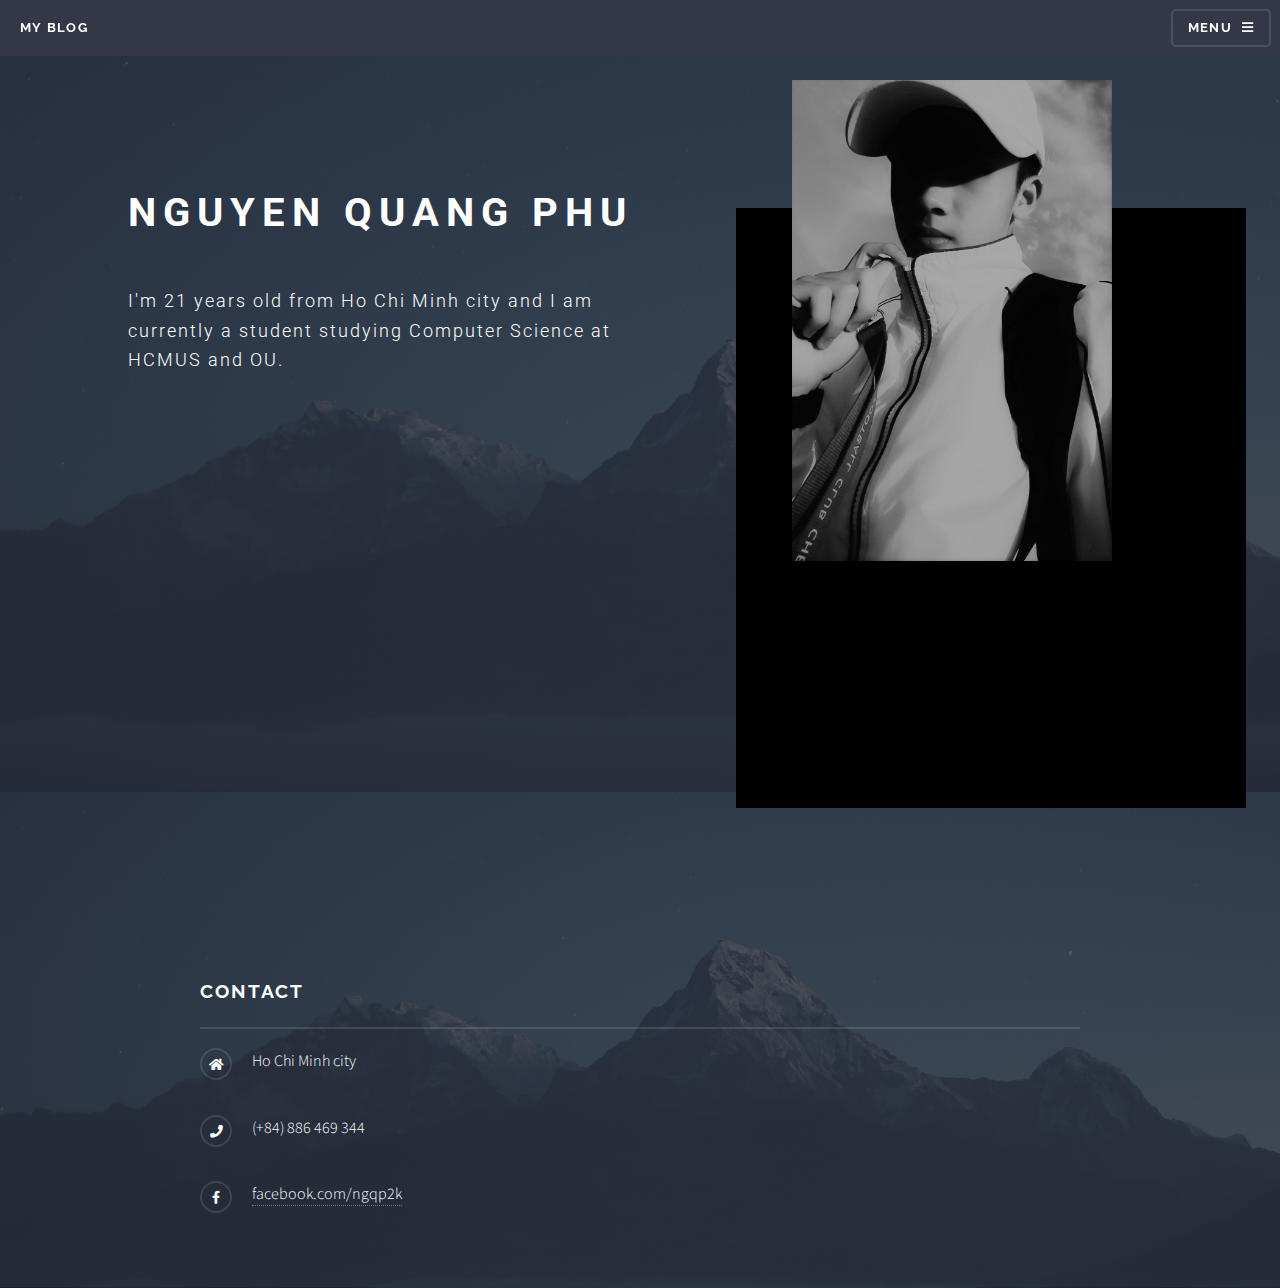
==== commit dfbccfa8: "Big Update 14/07/21" ====
--- a/about.html
+++ b/about.html
@@ -5,6 +5,7 @@
 		<meta charset="utf-8" />
 		<meta name="viewport" content="width=device-width, initial-scale=1, user-scalable=no" />
 		<link rel="stylesheet" href="assets/css/main.css" />
+		<link rel="stylesheet" href="assets/css/main2.css" />
 		<noscript><link rel="stylesheet" href="assets/css/noscript.css" /></noscript>
 	</head>
 	<body class="is-preload">
@@ -33,47 +34,18 @@
 					</nav>
 
 				<!-- Wrapper -->
-					<section id="wrapper">
-						<header>
-							<div class="inner">
-								<h2>Nguyễn Quang Phú</h2>
-								<p>HCMUS, OU, FPT</p>
+						<!-- Content -->
+						<div class="myContainer">
+							<div id="left_Info">
+								<h2 id="nameNQP" >Nguyen Quang Phu</h2>
+								<p id="nameP">I'm 21 years old from Ho Chi Minh city and I am currently a student studying Computer Science at HCMUS and OU.</p>
+								<p id="nameP"></p>
 							</div>
-						</header>
-
-						<!-- Content -->
-							<!-- <div class="wrapper">
-								<div class="inner">
-
-									<h3 class="major">!!!</h3>
-									<p>Mình là Nguyễn Quang Phú (2000) (ngqp2k),<br>
-										Thích bóng đá - là một True Blue, thích cờ vua, rất thích QH(~l0v3),<br>
-									(Blog này chỉ là mình nghịch ngợm thôi, kĩ năng web là rất hạn chế).</p> -->
-
-									<!-- <p>Vestibulum ultrices risus velit, sit amet blandit massa auctor sit amet. Sed eu lectus sem. Phasellus in odio at ipsum porttitor mollis id vel diam. Praesent sit amet posuere risus, eu faucibus lectus. Vivamus ex ligula, tempus pulvinar ipsum in, auctor porta quam. Proin nec commodo, vel scelerisque nisi scelerisque. Suspendisse id quam vel tortor tincidunt suscipit. Nullam auctor orci eu dolor consectetur, interdum ullamcorper ante tincidunt. Mauris felis nec felis elementum varius.</p>
-
-									<h3 class="major">Vitae phasellus</h3>
-									<p>Cras mattis ante fermentum, malesuada neque vitae, eleifend erat. Phasellus non pulvinar erat. Fusce tincidunt, nisl eget mattis egestas, purus ipsum consequat orci, sit amet lobortis lorem lacus in tellus. Sed ac elementum arcu. Quisque placerat auctor laoreet.</p> -->
-
-									<!-- <section class="features">
-										<article>
-											<a href="#" class="image"><img src="images/pic04.jpg" alt="" /></a>
-											<h3 class="major">Sed feugiat lorem</h3>
-											<p>Lorem ipsum dolor sit amet, consectetur adipiscing vehicula id nulla dignissim dapibus ultrices.</p>
-											<a href="#" class="special">Learn more</a>
-										</article>
-										<article>
-											<a href="#" class="image"><img src="images/pic05.jpg" alt="" /></a>
-											<h3 class="major">Nisl placerat</h3>
-											<p>Lorem ipsum dolor sit amet, consectetur adipiscing vehicula id nulla dignissim dapibus ultrices.</p>
-											<a href="#" class="special">Learn more</a>
-										</article>
-									</section> -->
-
-								<!-- </div>
+							<div id="right_Pic">
+								<img id="PicCat" src="images/NQP02.JPEG" alt="photo of me" width="25%">
+								<img id="PicBlack" src="images/Untitled.png" alt="photo of me" width="510px" height="600px">
 							</div>
-
-					</section> -->
+						</div>
 
 				<!-- Footer -->
 				<section id="footer">
--- a/assets/css/main.css
+++ b/assets/css/main.css
@@ -3460,7 +3460,7 @@
 			#banner {
 				padding: 7em 0 8.25em 0 ;
 				background-color: #2e3141;
-				background-image: linear-gradient(to top, rgba(46, 49, 65, 0.8), rgba(46, 49, 65, 0.8)), url("../../images/bg.jpg");
+				background-image: linear-gradient(to top, rgba(46, 49, 65, 0.8), rgba(46, 49, 65, 0.8)), url("../../images/bg05.jpg");
 				background-size: auto,
  cover;
 				background-position: center,
@@ -3572,7 +3572,7 @@
 		#wrapper > header {
 			padding: 9em 0 6.25em 0 ;
 			background-color: #2e3141;
-			background-image: linear-gradient(to top, rgba(46, 49, 65, 0.8), rgba(46, 49, 65, 0.8)), url("../../images/bg.jpg");
+			background-image: linear-gradient(to top, rgba(46, 49, 65, 0.8), rgba(46, 49, 65, 0.8)), url("../../images/bg05.jpg");
 			background-size: auto,
  cover;
 			background-position: center,
@@ -4065,7 +4065,7 @@
 
 		#footer {
 			background-color: #2e3141;
-			background-image: linear-gradient(to top, rgba(46, 49, 65, 0.8), rgba(46, 49, 65, 0.8)), url("../../images/bg.jpg");
+			background-image: linear-gradient(to top, rgba(46, 49, 65, 0.8), rgba(46, 49, 65, 0.8)), url("../../images/bg05.jpg");
 			background-size: auto,
  cover;
 			background-position: center,
@@ -4147,4 +4147,6 @@
 			padding: 2em 1.5em 0.1em 1.5em ;
 		}
 
-	}+	}
+/* New */
+
--- a/assets/css/main2.css
+++ b/assets/css/main2.css
@@ -0,0 +1,64 @@
+@import url('https://fonts.googleapis.com/css2?family=Roboto:wght@700&display=swap');
+@import url('https://fonts.googleapis.com/css2?family=Roboto:wght@300&display=swap');
+
+
+.ngqp2k {
+    color: bisque;
+    text-align: center;
+    margin-top: 8rem;
+}
+
+#nameNQP {
+    text-align: left;
+    /* margin-left: 100px; */
+    margin-top: 100px;
+    font-family: 'Roboto', sans-serif;
+    font-weight: 700;
+    font-size: 2.5rem;
+    letter-spacing: 7px;
+}
+
+#nameS {
+    text-align: left;
+    font-family: 'Roboto', sans-serif;
+    font-size: 1.5rem;
+    letter-spacing: 2px;
+
+}
+
+#nameP {
+    font-family: 'Roboto', sans-serif;
+    font-size: 18px;
+    letter-spacing: 2px;
+    font-weight: 300;
+}
+
+.myContainer {
+    padding: 5rem;
+    overflow: auto;
+
+}
+
+#left_Info {
+    width: 50%;
+    float: left;
+    padding-left: 3rem;
+}
+
+#right_Pic {
+    width: 50%;
+    float: right;
+}
+
+#PicBlack {
+    margin-top: 8rem;
+    margin-left: 6rem;
+    z-index: 1;
+}
+
+#PicCat {
+    margin-top: rem;
+    margin-left: 9.5rem;
+    z-index: 2;
+    position: absolute;
+}